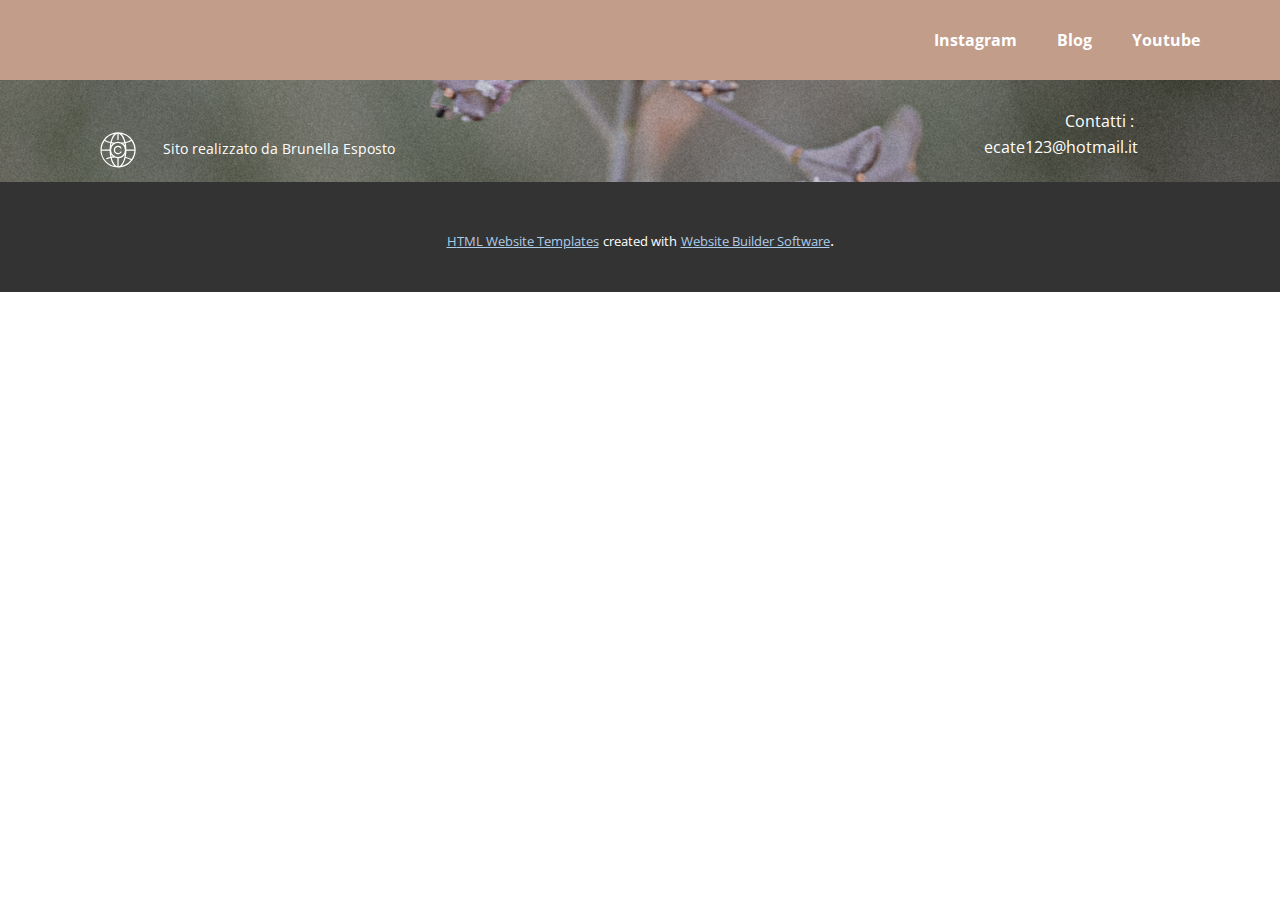
==== Blog.html @ 8972f7d6 "foto" ====
<!DOCTYPE html>
<html style="font-size: 16px;">
  <head>
    <meta name="viewport" content="width=device-width, initial-scale=1.0">
    <meta charset="utf-8">
    <meta name="keywords" content="">
    <meta name="description" content="">
    <meta name="page_type" content="np-template-header-footer-from-plugin">
    <title>Blog</title>
    <link rel="stylesheet" href="nicepage.css" media="screen">
<link rel="stylesheet" href="Blog.css" media="screen">
    <script class="u-script" type="text/javascript" src="jquery.js" defer=""></script>
    <script class="u-script" type="text/javascript" src="nicepage.js" defer=""></script>
    <meta name="generator" content="Nicepage 2.30.1, nicepage.com">
    <link id="u-theme-google-font" rel="stylesheet" href="https://fonts.googleapis.com/css?family=Roboto:100,100i,300,300i,400,400i,500,500i,700,700i,900,900i|Open+Sans:300,300i,400,400i,600,600i,700,700i,800,800i">
    
    <script type="application/ld+json">{
		"@context": "http://schema.org",
		"@type": "Organization",
		"name": "",
		"url": "index.html"
}</script>
    <meta property="og:title" content="Blog">
    <meta property="og:type" content="website">
    <meta name="theme-color" content="#478ac9">
    <link rel="canonical" href="index.html">
    <meta property="og:url" content="index.html">
  </head>
  <body class="u-body"><header class="u-clearfix u-custom-color-2 u-header u-header" id="sec-1705"><div class="u-clearfix u-sheet u-sheet-1">
        <nav class="u-menu u-menu-dropdown u-offcanvas u-menu-1">
          <div class="menu-collapse" style="font-size: 1rem; letter-spacing: 0px; font-weight: 700;">
            <a class="u-border-active-palette-1-base u-border-hover-palette-1-base u-border-no-left u-border-no-right u-border-no-top u-button-style u-custom-left-right-menu-spacing u-custom-padding-bottom u-custom-top-bottom-menu-spacing u-nav-link u-text-active-white u-text-body-alt-color u-text-hover-palette-2-base" href="#">
              <svg><use xmlns:xlink="http://www.w3.org/1999/xlink" xlink:href="#menu-hamburger"></use></svg>
              <svg version="1.1" xmlns="http://www.w3.org/2000/svg" xmlns:xlink="http://www.w3.org/1999/xlink"><defs><symbol id="menu-hamburger" viewBox="0 0 16 16" style="width: 16px; height: 16px;"><rect y="1" width="16" height="2"></rect><rect y="7" width="16" height="2"></rect><rect y="13" width="16" height="2"></rect>
</symbol>
</defs></svg>
            </a>
          </div>
          <div class="u-custom-menu u-nav-container">
            <ul class="u-nav u-spacing-20 u-unstyled u-nav-1"><li class="u-nav-item"><a class="u-border-active-palette-1-base u-border-hover-palette-1-base u-border-no-left u-border-no-right u-border-no-top u-button-style u-nav-link u-text-active-white u-text-body-alt-color u-text-hover-palette-2-base" href="Instagram.html" style="padding: 10px;">Instagram</a>
</li><li class="u-nav-item"><a class="u-border-active-palette-1-base u-border-hover-palette-1-base u-border-no-left u-border-no-right u-border-no-top u-button-style u-nav-link u-text-active-white u-text-body-alt-color u-text-hover-palette-2-base" href="Blog.html" style="padding: 10px;">Blog</a>
</li><li class="u-nav-item"><a class="u-border-active-palette-1-base u-border-hover-palette-1-base u-border-no-left u-border-no-right u-border-no-top u-button-style u-nav-link u-text-active-white u-text-body-alt-color u-text-hover-palette-2-base" href="Youtube.html" style="padding: 10px;">Youtube</a>
</li></ul>
          </div>
          <div class="u-custom-menu u-nav-container-collapse">
            <div class="u-black u-container-style u-inner-container-layout u-opacity u-opacity-95 u-sidenav">
              <div class="u-sidenav-overflow">
                <div class="u-menu-close"></div>
                <ul class="u-align-center u-nav u-popupmenu-items u-unstyled u-nav-2"><li class="u-nav-item"><a class="u-button-style u-nav-link" href="Instagram.html" style="padding: 10px 20px;">Instagram</a>
</li><li class="u-nav-item"><a class="u-button-style u-nav-link" href="Blog.html" style="padding: 10px 20px;">Blog</a>
</li><li class="u-nav-item"><a class="u-button-style u-nav-link" href="Youtube.html" style="padding: 10px 20px;">Youtube</a>
</li></ul>
              </div>
            </div>
            <div class="u-black u-menu-overlay u-opacity u-opacity-70"></div>
          </div>
        </nav>
      </div></header> 
    
    
    <footer class="u-align-center u-clearfix u-footer u-image u-footer" id="sec-9410" data-image-width="1600" data-image-height="1592"><div class="u-clearfix u-sheet u-sheet-1">
        <p class="u-align-left-lg u-align-left-md u-align-left-sm u-align-left-xs u-align-right-xl u-text u-text-body-alt-color u-text-1">Contatti :&nbsp;<br>ecate123@hotmail.it
        </p>
        <p class="u-small-text u-text u-text-body-alt-color u-text-variant u-text-2">Sito realizzato da Brunella Esposto</p><span class="u-icon u-icon-circle u-text-body-alt-color u-icon-1"><svg class="u-svg-link" preserveAspectRatio="xMidYMin slice" viewBox="0 0 128 128" style=""><use xmlns:xlink="http://www.w3.org/1999/xlink" xlink:href="#svg-062d"></use></svg><svg xmlns="http://www.w3.org/2000/svg" xmlns:xlink="http://www.w3.org/1999/xlink" version="1.1" xml:space="preserve" class="u-svg-content" viewBox="0 0 128 128" id="svg-062d"><title></title><path d="M70.747,66.9a1.248,1.248,0,0,0-1.729.364,5.989,5.989,0,1,1-.025-6.572,1.25,1.25,0,1,0,2.082-1.384,8.5,8.5,0,1,0,.037,9.321A1.25,1.25,0,0,0,70.747,66.9Z"></path><path d="M92.753,84.461a35.193,35.193,0,0,0,.011-40.906c-.014-.027-.015-.057-.032-.083a1.158,1.158,0,0,0-.1-.109,35.26,35.26,0,0,0-57.264.012,1.191,1.191,0,0,0-.094.1c-.015.023-.015.051-.029.075A35.291,35.291,0,0,0,92.585,84.7a1.227,1.227,0,0,0,.144-.172C92.741,84.505,92.742,84.482,92.753,84.461ZM31.219,62.75A32.606,32.606,0,0,1,36.7,45.828a43.086,43.086,0,0,0,11.779,4.379A71.142,71.142,0,0,0,47.2,62.75ZM62.75,31.326V42.75a1.25,1.25,0,0,0,2.5,0V31.326c4.781,1,8.971,7.662,11.247,16.954-1.885.345-3.853.61-5.881.8a16.2,16.2,0,0,0-13.231,0c-2.028-.186-4-.451-5.881-.8C53.779,38.988,57.969,32.328,62.75,31.326ZM96.781,62.75H80.8a71.142,71.142,0,0,0-1.272-12.543A43.089,43.089,0,0,0,91.3,45.828,32.606,32.606,0,0,1,96.781,62.75ZM64,77.836A13.836,13.836,0,1,1,77.836,64,13.852,13.852,0,0,1,64,77.836ZM77.767,55.242a16.444,16.444,0,0,0-3.656-4.048q1.489-.207,2.926-.471Q77.472,52.908,77.767,55.242ZM53.889,51.194a16.443,16.443,0,0,0-3.656,4.048q.292-2.33.73-4.519Q52.4,50.988,53.889,51.194ZM53.9,76.812c-.991.138-1.973.29-2.933.468q-.437-2.187-.731-4.523A16.443,16.443,0,0,0,53.9,76.812Zm3.485,2.11a16.2,16.2,0,0,0,5.368,1.35v16.4c-4.78-1-8.969-7.66-11.246-16.95C53.4,79.375,55.366,79.107,57.382,78.922ZM65.25,96.674v-16.4a16.327,16.327,0,0,0,12.517-7.514C76.159,85.558,71.156,95.437,65.25,96.674ZM80.8,65.25H96.781A32.6,32.6,0,0,1,91.3,82.18,43.264,43.264,0,0,0,79.523,77.8,71.131,71.131,0,0,0,80.8,65.25ZM89.81,43.776a40.651,40.651,0,0,1-10.823,3.99c-1.673-6.935-4.4-12.481-7.765-15.768A32.86,32.86,0,0,1,89.81,43.776ZM56.779,32c-3.368,3.287-6.092,8.833-7.765,15.768a40.648,40.648,0,0,1-10.823-3.99A32.859,32.859,0,0,1,56.779,32ZM31.219,65.25H47.2A71.125,71.125,0,0,0,48.476,77.8a49.929,49.929,0,0,0-7.41,2.276A1.25,1.25,0,0,0,42,82.395a47.377,47.377,0,0,1,7.016-2.155c1.673,6.932,4.4,12.477,7.764,15.763A32.865,32.865,0,0,1,31.219,65.25ZM71.221,96c3.366-3.285,6.091-8.829,7.764-15.761a41.232,41.232,0,0,1,10.837,3.968A32.86,32.86,0,0,1,71.221,96Z"></path></svg></span>
      </div></footer>
    <section class="u-backlink u-clearfix u-grey-80">
      <a class="u-link" href="https://nicepage.com/html-templates" target="_blank">
        <span>HTML Website Templates</span>
      </a>
      <p class="u-text">
        <span>created with</span>
      </p>
      <a class="u-link" href="https://nicepage.com/" target="_blank">
        <span>Website Builder Software</span>
      </a>. 
    </section>
  </body>
</html>
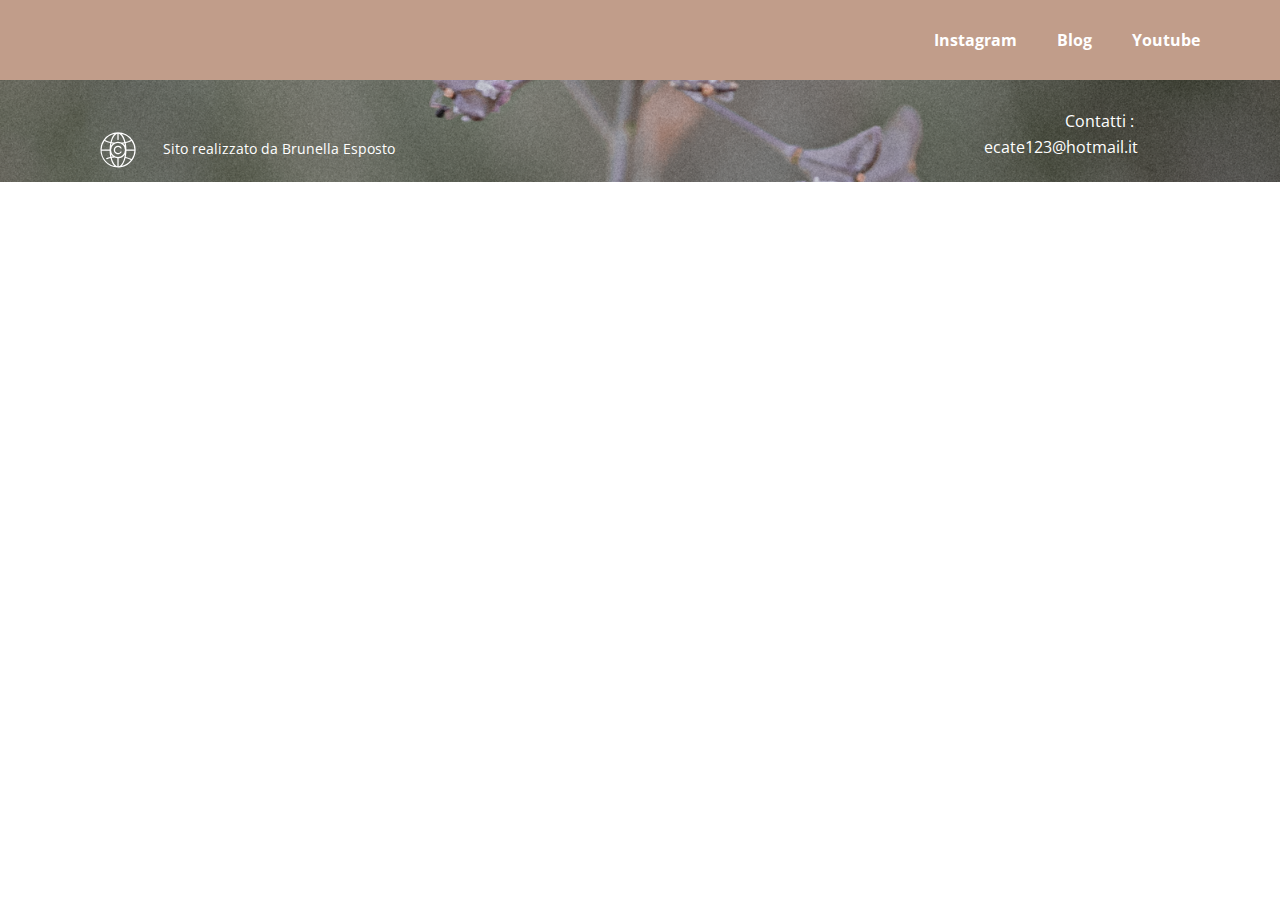
==== commit 92d1015d: "new" ====
--- a/Blog.html
+++ b/Blog.html
@@ -63,16 +63,5 @@
         </p>
         <p class="u-small-text u-text u-text-body-alt-color u-text-variant u-text-2">Sito realizzato da Brunella Esposto</p><span class="u-icon u-icon-circle u-text-body-alt-color u-icon-1"><svg class="u-svg-link" preserveAspectRatio="xMidYMin slice" viewBox="0 0 128 128" style=""><use xmlns:xlink="http://www.w3.org/1999/xlink" xlink:href="#svg-062d"></use></svg><svg xmlns="http://www.w3.org/2000/svg" xmlns:xlink="http://www.w3.org/1999/xlink" version="1.1" xml:space="preserve" class="u-svg-content" viewBox="0 0 128 128" id="svg-062d"><title></title><path d="M70.747,66.9a1.248,1.248,0,0,0-1.729.364,5.989,5.989,0,1,1-.025-6.572,1.25,1.25,0,1,0,2.082-1.384,8.5,8.5,0,1,0,.037,9.321A1.25,1.25,0,0,0,70.747,66.9Z"></path><path d="M92.753,84.461a35.193,35.193,0,0,0,.011-40.906c-.014-.027-.015-.057-.032-.083a1.158,1.158,0,0,0-.1-.109,35.26,35.26,0,0,0-57.264.012,1.191,1.191,0,0,0-.094.1c-.015.023-.015.051-.029.075A35.291,35.291,0,0,0,92.585,84.7a1.227,1.227,0,0,0,.144-.172C92.741,84.505,92.742,84.482,92.753,84.461ZM31.219,62.75A32.606,32.606,0,0,1,36.7,45.828a43.086,43.086,0,0,0,11.779,4.379A71.142,71.142,0,0,0,47.2,62.75ZM62.75,31.326V42.75a1.25,1.25,0,0,0,2.5,0V31.326c4.781,1,8.971,7.662,11.247,16.954-1.885.345-3.853.61-5.881.8a16.2,16.2,0,0,0-13.231,0c-2.028-.186-4-.451-5.881-.8C53.779,38.988,57.969,32.328,62.75,31.326ZM96.781,62.75H80.8a71.142,71.142,0,0,0-1.272-12.543A43.089,43.089,0,0,0,91.3,45.828,32.606,32.606,0,0,1,96.781,62.75ZM64,77.836A13.836,13.836,0,1,1,77.836,64,13.852,13.852,0,0,1,64,77.836ZM77.767,55.242a16.444,16.444,0,0,0-3.656-4.048q1.489-.207,2.926-.471Q77.472,52.908,77.767,55.242ZM53.889,51.194a16.443,16.443,0,0,0-3.656,4.048q.292-2.33.73-4.519Q52.4,50.988,53.889,51.194ZM53.9,76.812c-.991.138-1.973.29-2.933.468q-.437-2.187-.731-4.523A16.443,16.443,0,0,0,53.9,76.812Zm3.485,2.11a16.2,16.2,0,0,0,5.368,1.35v16.4c-4.78-1-8.969-7.66-11.246-16.95C53.4,79.375,55.366,79.107,57.382,78.922ZM65.25,96.674v-16.4a16.327,16.327,0,0,0,12.517-7.514C76.159,85.558,71.156,95.437,65.25,96.674ZM80.8,65.25H96.781A32.6,32.6,0,0,1,91.3,82.18,43.264,43.264,0,0,0,79.523,77.8,71.131,71.131,0,0,0,80.8,65.25ZM89.81,43.776a40.651,40.651,0,0,1-10.823,3.99c-1.673-6.935-4.4-12.481-7.765-15.768A32.86,32.86,0,0,1,89.81,43.776ZM56.779,32c-3.368,3.287-6.092,8.833-7.765,15.768a40.648,40.648,0,0,1-10.823-3.99A32.859,32.859,0,0,1,56.779,32ZM31.219,65.25H47.2A71.125,71.125,0,0,0,48.476,77.8a49.929,49.929,0,0,0-7.41,2.276A1.25,1.25,0,0,0,42,82.395a47.377,47.377,0,0,1,7.016-2.155c1.673,6.932,4.4,12.477,7.764,15.763A32.865,32.865,0,0,1,31.219,65.25ZM71.221,96c3.366-3.285,6.091-8.829,7.764-15.761a41.232,41.232,0,0,1,10.837,3.968A32.86,32.86,0,0,1,71.221,96Z"></path></svg></span>
       </div></footer>
-    <section class="u-backlink u-clearfix u-grey-80">
-      <a class="u-link" href="https://nicepage.com/html-templates" target="_blank">
-        <span>HTML Website Templates</span>
-      </a>
-      <p class="u-text">
-        <span>created with</span>
-      </p>
-      <a class="u-link" href="https://nicepage.com/" target="_blank">
-        <span>Website Builder Software</span>
-      </a>. 
-    </section>
   </body>
 </html>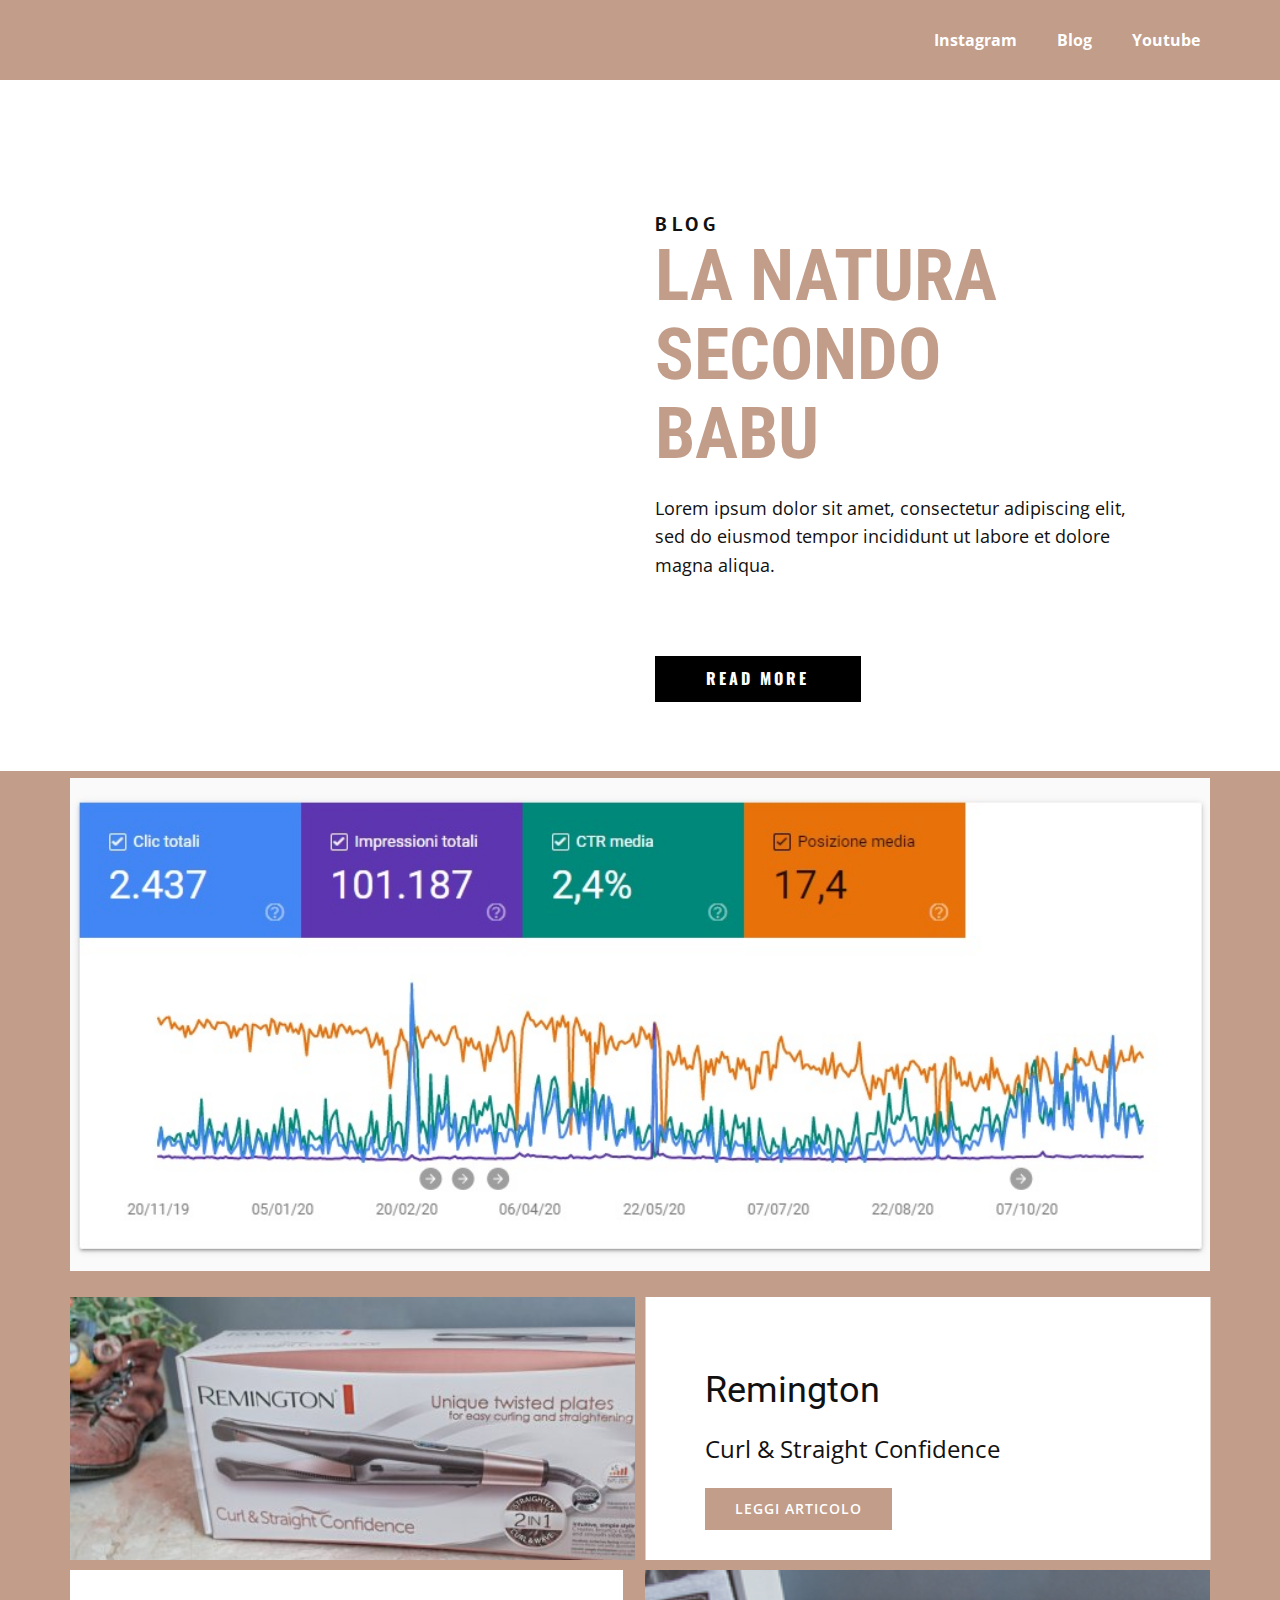
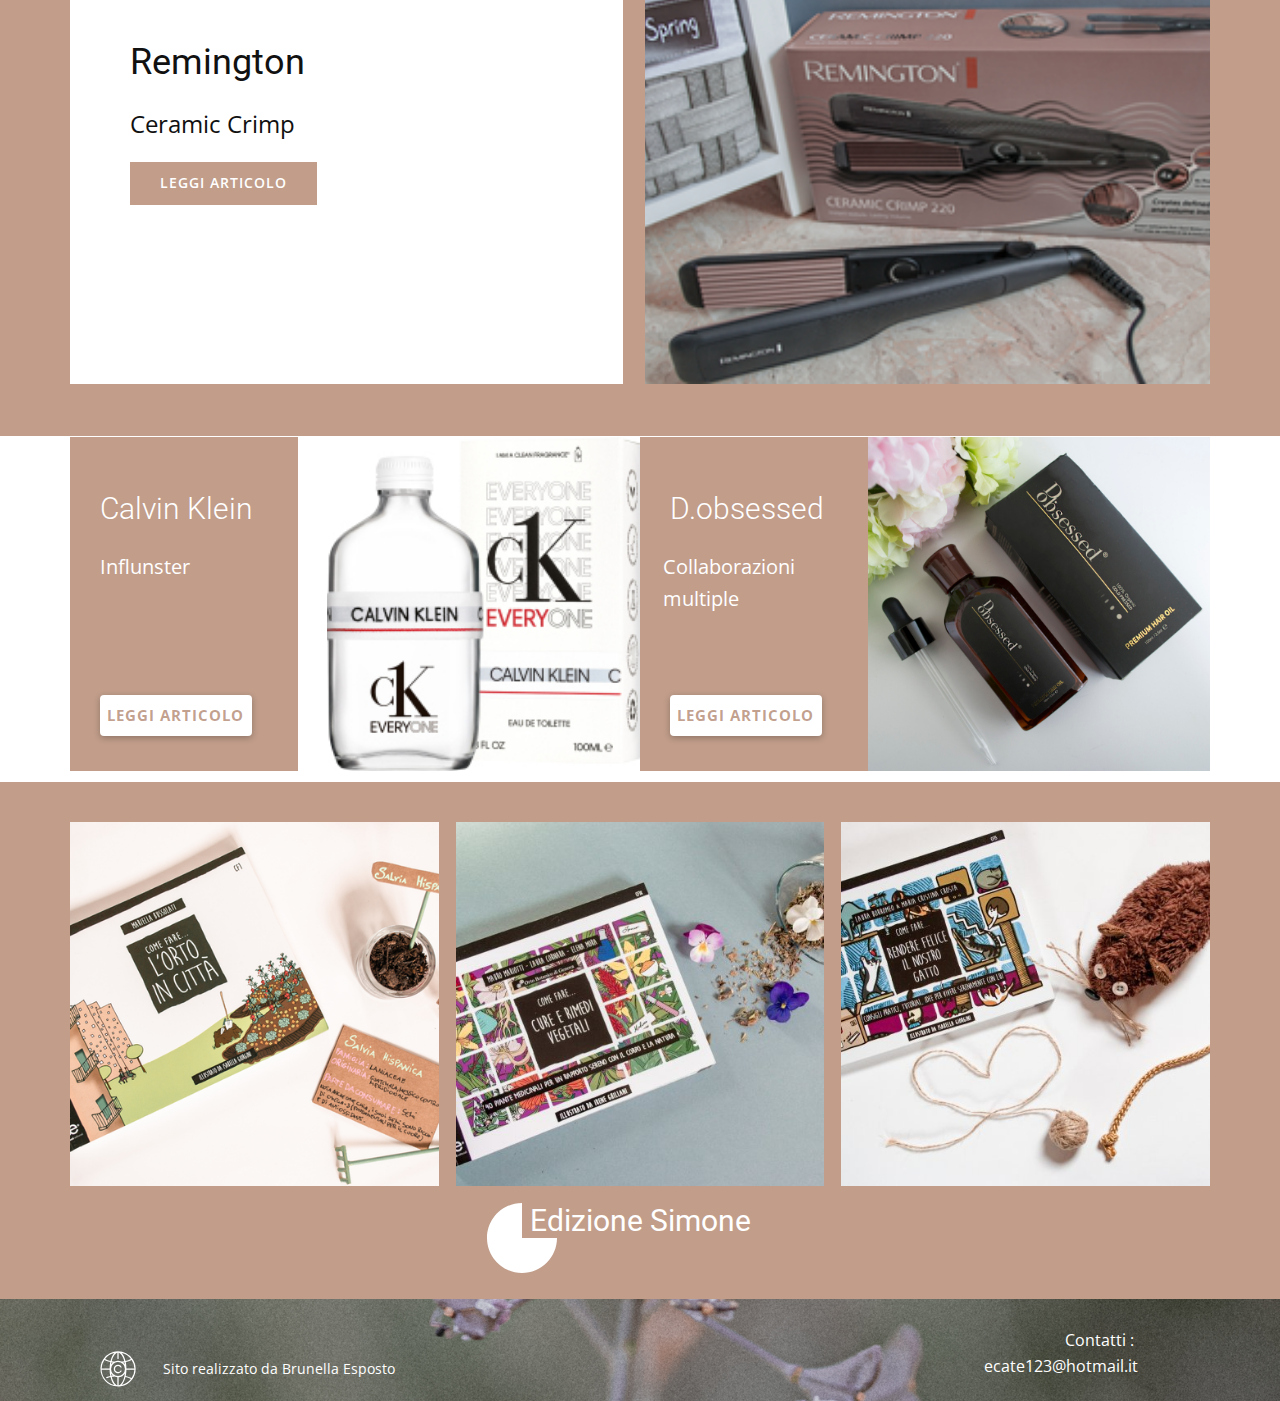
==== commit fb743661: "blog" ====
--- a/Blog.html
+++ b/Blog.html
@@ -3,7 +3,7 @@
   <head>
     <meta name="viewport" content="width=device-width, initial-scale=1.0">
     <meta charset="utf-8">
-    <meta name="keywords" content="">
+    <meta name="keywords" content="La NaturasecondoBabu, Remington, Remington">
     <meta name="description" content="">
     <meta name="page_type" content="np-template-header-footer-from-plugin">
     <title>Blog</title>
@@ -13,6 +13,12 @@
     <script class="u-script" type="text/javascript" src="nicepage.js" defer=""></script>
     <meta name="generator" content="Nicepage 2.30.1, nicepage.com">
     <link id="u-theme-google-font" rel="stylesheet" href="https://fonts.googleapis.com/css?family=Roboto:100,100i,300,300i,400,400i,500,500i,700,700i,900,900i|Open+Sans:300,300i,400,400i,600,600i,700,700i,800,800i">
+    <link id="u-page-google-font" rel="stylesheet" href="https://fonts.googleapis.com/css?family=PT+Sans:400,400i,700,700i|Roboto+Condensed:300,300i,400,400i,700,700i|Oswald:200,300,400,500,600,700">
+    
+    
+    
+    
+    
     
     <script type="application/ld+json">{
 		"@context": "http://schema.org",
@@ -55,7 +61,152 @@
             <div class="u-black u-menu-overlay u-opacity u-opacity-70"></div>
           </div>
         </nav>
-      </div></header> 
+      </div></header>
+    <section class="u-clearfix u-image u-section-1" id="carousel_8f6f" data-image-width="1980" data-image-height="1320">
+      <div class="u-clearfix u-layout-wrap u-layout-wrap-1">
+        <div class="u-layout">
+          <div class="u-layout-row">
+            <div class="u-container-style u-image u-layout-cell u-left-cell u-size-30 u-image-1">
+              <div class="u-container-layout u-container-layout-1"></div>
+            </div>
+            <div class="u-align-left u-container-style u-layout-cell u-right-cell u-size-30 u-layout-cell-2">
+              <div class="u-container-layout u-container-layout-2">
+                <h5 class="u-custom-font u-font-pt-sans u-text u-text-1">blog</h5>
+                <h1 class="u-custom-font u-font-roboto-condensed u-text u-text-custom-color-2 u-text-2">La Natura<br>secondo<br>Babu
+                </h1>
+                <p class="u-text u-text-default u-text-3">Lorem ipsum dolor sit amet, consectetur adipiscing elit, sed do eiusmod tempor incididunt ut labore et dolore magna aliqua.</p>
+                <a href="https://lanaturasecondobabu.wordpress.com/" class="u-active-palette-1-base u-black u-btn u-btn-rectangle u-button-style u-custom-font u-font-oswald u-hover-palette-1-base u-radius-0 u-btn-1" target="_blank">read more</a>
+              </div>
+            </div>
+          </div>
+        </div>
+      </div>
+    </section>
+    <section class="u-clearfix u-custom-color-2 u-section-2" id="sec-3daa">
+      <div class="u-clearfix u-sheet u-valign-bottom u-sheet-1">
+        <img class="u-expand-resize u-expanded-width u-image u-image-1" src="images/Immagine.jpg" data-image-width="951" data-image-height="401">
+      </div>
+    </section>
+    <section class="u-clearfix u-custom-color-2 u-section-3" id="sec-8871">
+      <div class="u-clearfix u-sheet u-sheet-1">
+        <div class="u-clearfix u-expanded-width u-gutter-10 u-layout-wrap u-layout-wrap-1">
+          <div class="u-layout">
+            <div class="u-layout-col">
+              <div class="u-size-30">
+                <div class="u-layout-row">
+                  <div class="u-container-style u-image u-layout-cell u-left-cell u-size-30 u-image-1" src="">
+                    <div class="u-container-layout u-valign-middle u-container-layout-1"></div>
+                  </div>
+                  <div class="u-align-left u-container-style u-layout-cell u-right-cell u-size-30 u-layout-cell-2">
+                    <div class="u-container-layout u-container-layout-2">
+                      <div class="u-absolute-hcenter u-expanded u-shape u-shape-rectangle u-white"></div>
+                      <h2 class="u-text u-text-body-color u-text-1">Remington</h2>
+                      <p class="u-text u-text-body-color u-text-2">Curl &amp; Straight Confidence</p>
+                      <a href="https://lanaturasecondobabu.wordpress.com/2019/03/11/curl-straight-confidence-la-piastra-con-design-a-spirale-di-remington/" class="u-btn u-btn-rectangle u-button-style u-custom-color-2 u-btn-1" target="_blank">Leggi articolo</a>
+                    </div>
+                  </div>
+                </div>
+              </div>
+              <div class="u-size-30">
+                <div class="u-layout-row">
+                  <div class="u-align-left u-container-style u-layout-cell u-left-cell u-size-30 u-layout-cell-3">
+                    <div class="u-container-layout u-container-layout-3">
+                      <div class="u-shape u-shape-rectangle u-white u-shape-2"></div>
+                      <h2 class="u-text u-text-body-color u-text-3">Remington</h2>
+                      <p class="u-text u-text-body-color u-text-4">Ceramic Crimp</p>
+                      <a href="https://lanaturasecondobabu.wordpress.com/2019/03/10/ceramic-crimp-di-remington-per-un-effetto-frise-anni-80/" class="u-btn u-btn-rectangle u-button-style u-custom-color-2 u-btn-2" target="_blank">Leggi articolo</a>
+                    </div>
+                  </div>
+                  <div class="u-container-style u-layout-cell u-right-cell u-size-30 u-layout-cell-4" src="">
+                    <div class="u-container-layout u-container-layout-4">
+                      <img class="u-expand-resize u-expanded-width u-image u-image-2" src="images/picsart_03-02-061181898366.png">
+                    </div>
+                  </div>
+                </div>
+              </div>
+            </div>
+          </div>
+        </div>
+      </div>
+    </section>
+    <section class="u-align-center u-clearfix u-white u-section-4" id="carousel_4f25">
+      <div class="u-clearfix u-sheet u-valign-top-md u-valign-top-sm u-valign-top-xs u-sheet-1">
+        <div class="u-clearfix u-expanded-width-md u-expanded-width-sm u-expanded-width-xs u-layout-wrap u-layout-wrap-1">
+          <div class="u-layout">
+            <div class="u-layout-row">
+              <div class="u-align-left u-container-style u-custom-color-2 u-layout-cell u-left-cell u-size-24 u-layout-cell-1">
+                <div class="u-container-layout u-container-layout-1">
+                  <h3 class="u-text u-text-1">Calvin Klein&nbsp;</h3>
+                  <p class="u-text u-text-2">Influnster</p>
+                  <a href="https://lanaturasecondobabu.wordpress.com/2020/10/13/everyone-di-calvin-klein/" class="u-btn u-btn-round u-button-style u-radius-4 u-text-custom-color-2 u-white u-btn-1" target="_blank"> Leggi articolo</a>
+                </div>
+              </div>
+              <div class="u-container-style u-layout-cell u-right-cell u-size-36 u-layout-cell-2">
+                <div class="u-container-layout u-valign-top u-container-layout-2">
+                  <img class="u-expand-resize u-image u-image-1" src="images/everyone-caovin-klein.jpg">
+                </div>
+              </div>
+            </div>
+          </div>
+        </div>
+        <div class="u-clearfix u-expanded-width-md u-expanded-width-sm u-expanded-width-xs u-layout-wrap u-layout-wrap-2">
+          <div class="u-layout">
+            <div class="u-layout-row">
+              <div class="u-align-left u-container-style u-custom-color-2 u-layout-cell u-left-cell u-size-24 u-layout-cell-3">
+                <div class="u-container-layout u-container-layout-3">
+                  <h3 class="u-text u-text-3">D.obsessed</h3>
+                  <p class="u-text u-text-4">Collaborazioni multiple</p>
+                  <a href="https://lanaturasecondobabu.wordpress.com/2020/10/13/everyone-di-calvin-klein/" class="u-btn u-btn-round u-button-style u-radius-4 u-text-custom-color-2 u-white u-btn-2" target="_blank"> Leggi articolo</a>
+                </div>
+              </div>
+              <div class="u-container-style u-image u-layout-cell u-right-cell u-size-36 u-image-2">
+                <div class="u-container-layout u-container-layout-4"></div>
+              </div>
+            </div>
+          </div>
+        </div>
+      </div>
+    </section>
+    <section class="u-align-center u-clearfix u-custom-color-2 u-section-5" id="sec-3971">
+      <div class="u-clearfix u-sheet u-sheet-1">
+        <div class="u-expanded-width u-gallery u-layout-grid u-lightbox u-show-text-on-hover u-gallery-1">
+          <div class="u-gallery-inner u-gallery-inner-1">
+            <div class="u-effect-fade u-gallery-item">
+              <div class="u-back-slide">
+                <img class="u-back-image u-expanded" src="images/picsart_02-04-10371388902.png">
+              </div>
+              <div class="u-over-slide u-shading u-over-slide-1">
+                <h3 class="u-gallery-heading"></h3>
+                <p class="u-gallery-text"></p>
+              </div>
+            </div>
+            <div class="u-effect-fade u-gallery-item">
+              <div class="u-back-slide">
+                <img class="u-back-image u-expanded" src="images/lrm_export_20190126_1704321142339807-1.jpg">
+              </div>
+              <div class="u-over-slide u-shading u-over-slide-2">
+                <h3 class="u-gallery-heading"></h3>
+                <p class="u-gallery-text"></p>
+              </div>
+            </div>
+            <div class="u-effect-fade u-gallery-item">
+              <div class="u-back-slide">
+                <img class="u-back-image u-expanded" src="images/lrm_export_20190127_1357571117134907.jpg">
+              </div>
+              <div class="u-over-slide u-shading u-over-slide-3">
+                <h3 class="u-gallery-heading"></h3>
+                <p class="u-gallery-text"></p>
+              </div>
+            </div>
+          </div>
+        </div>
+        <div class="u-shape u-shape-svg u-text-white u-shape-1">
+          <svg class="u-svg-link" preserveAspectRatio="none" viewBox="0 0 160 160" style=""><use xmlns:xlink="http://www.w3.org/1999/xlink" xlink:href="#svg-8231"></use></svg>
+          <svg xmlns="http://www.w3.org/2000/svg" xmlns:xlink="http://www.w3.org/1999/xlink" version="1.1" xml:space="preserve" class="u-svg-content" viewBox="0 0 160 160" x="0px" y="0px" id="svg-8231"><path d="M80,0C35.9,0,0,35.9,0,80s35.9,80,80,80s80-35.9,80-80H80V0z"></path></svg>
+        </div>
+        <h6 class="u-text u-text-default u-text-1">Edizione Simone</h6>
+      </div>
+    </section>
     
     
     <footer class="u-align-center u-clearfix u-footer u-image u-footer" id="sec-9410" data-image-width="1600" data-image-height="1592"><div class="u-clearfix u-sheet u-sheet-1">
--- a/Blog.css
+++ b/Blog.css
@@ -0,0 +1,814 @@
+.u-section-1 {
+  background-image: url("images/ty.jpg");
+  background-position: 50% 50%;
+  min-height: 500px;
+}
+
+.u-section-1 .u-layout-wrap-1 {
+  width: calc(((100% - 1140px) / 2) + 1140px);
+  margin: 0 auto 0 0;
+}
+
+.u-section-1 .u-image-1 {
+  min-height: 691px;
+  background-image: url("images/DSC_1538.png");
+  background-position: 50% 50%;
+}
+
+.u-section-1 .u-container-layout-1 {
+  padding: 30px;
+}
+
+.u-section-1 .u-layout-cell-2 {
+  min-height: 691px;
+}
+
+.u-section-1 .u-container-layout-2 {
+  padding: 30px 50px;
+}
+
+.u-section-1 .u-text-1 {
+  font-size: 1.25rem;
+  font-weight: 700;
+  line-height: 1.2;
+  background-image: none;
+  text-transform: uppercase;
+  letter-spacing: 5px;
+  font-family: "PT Sans", sans-serif;
+  margin: 102px 0 0;
+}
+
+.u-section-1 .u-text-2 {
+  font-size: 4.5rem;
+  text-transform: uppercase;
+  letter-spacing: normal;
+  font-weight: 700;
+  font-family: "Roboto Condensed", sans-serif;
+  margin: 0;
+}
+
+.u-section-1 .u-text-3 {
+  font-size: 1.125rem;
+  margin: 20px auto 0 0;
+}
+
+.u-section-1 .u-btn-1 {
+  background-image: none;
+  text-transform: uppercase;
+  letter-spacing: 3px;
+  font-weight: 700;
+  font-size: 1rem;
+  border-style: none;
+  margin: 76px auto 0 0;
+  padding: 10px 52px 10px 51px;
+}
+
+@media (max-width: 1199px) {
+  .u-section-1 {
+    min-height: 291px;
+  }
+
+  .u-section-1 .u-layout-wrap-1 {
+    width: calc(((100% - 940px) / 2) + 940px);
+  }
+
+  .u-section-1 .u-image-1 {
+    min-height: 570px;
+  }
+
+  .u-section-1 .u-layout-cell-2 {
+    min-height: 570px;
+  }
+
+  .u-section-1 .u-text-2 {
+    font-size: 3.75rem;
+  }
+}
+
+@media (max-width: 991px) {
+  .u-section-1 {
+    min-height: 158px;
+  }
+
+  .u-section-1 .u-layout-wrap-1 {
+    width: calc(((100% - 720px) / 2) + 720px);
+  }
+
+  .u-section-1 .u-image-1 {
+    min-height: 437px;
+  }
+
+  .u-section-1 .u-layout-cell-2 {
+    min-height: 100px;
+  }
+
+  .u-section-1 .u-container-layout-2 {
+    padding-left: 30px;
+    padding-right: 30px;
+  }
+
+  .u-section-1 .u-text-2 {
+    font-size: 3rem;
+  }
+}
+
+@media (max-width: 767px) {
+  .u-section-1 {
+    min-height: 1059px;
+  }
+
+  .u-section-1 .u-layout-wrap-1 {
+    width: 540px;
+    margin-left: auto;
+  }
+
+  .u-section-1 .u-image-1 {
+    min-height: 656px;
+    order: 1;
+  }
+
+  .u-section-1 .u-container-layout-1 {
+    padding-left: 10px;
+    padding-right: 10px;
+  }
+
+  .u-section-1 .u-layout-cell-2 {
+    min-height: 403px;
+    order: 0;
+  }
+
+  .u-section-1 .u-container-layout-2 {
+    padding-top: 65px;
+    padding-left: 10px;
+    padding-right: 10px;
+  }
+
+  .u-section-1 .u-text-2 {
+    font-size: 4.5rem;
+  }
+}
+
+@media (max-width: 575px) {
+  .u-section-1 {
+    min-height: 234px;
+  }
+
+  .u-section-1 .u-layout-wrap-1 {
+    width: 340px;
+  }
+
+  .u-section-1 .u-image-1 {
+    min-height: 413px;
+  }
+
+  .u-section-1 .u-layout-cell-2 {
+    min-height: 100px;
+  }
+
+  .u-section-1 .u-container-layout-2 {
+    padding-top: 45px;
+  }
+
+  .u-section-1 .u-text-2 {
+    font-size: 3rem;
+  }
+}.u-section-2 {
+  background-image: none;
+}
+
+.u-section-2 .u-sheet-1 {
+  min-height: 500px;
+}
+
+.u-section-2 .u-image-1 {
+  height: 493px;
+  margin: 7px 0 0 auto;
+}
+
+@media (max-width: 1199px) {
+  .u-section-2 .u-sheet-1 {
+    min-height: 412px;
+  }
+
+  .u-section-2 .u-image-1 {
+    margin-right: initial;
+    margin-left: initial;
+  }
+}
+
+@media (max-width: 991px) {
+  .u-section-2 .u-sheet-1 {
+    min-height: 316px;
+  }
+}
+
+@media (max-width: 767px) {
+  .u-section-2 .u-sheet-1 {
+    min-height: 237px;
+  }
+}
+
+@media (max-width: 575px) {
+  .u-section-2 .u-sheet-1 {
+    min-height: 149px;
+  }
+}.u-section-3 .u-sheet-1 {
+  min-height: 764px;
+}
+
+.u-section-3 .u-layout-wrap-1 {
+  margin: 26px 0 0;
+}
+
+.u-section-3 .u-image-1 {
+  min-height: 266px;
+  background-image: url("images/picsart_03-06-121982970505.jpg");
+  background-position: 50% 50%;
+}
+
+.u-section-3 .u-container-layout-1 {
+  padding: 30px;
+}
+
+.u-section-3 .u-layout-cell-2 {
+  min-height: 266px;
+}
+
+.u-section-3 .u-container-layout-2 {
+  padding: 30px 0;
+}
+
+.u-section-3 .u-text-1 {
+  width: 445px;
+  margin: 44px auto 0;
+}
+
+.u-section-3 .u-text-2 {
+  margin: 19px 60px 0;
+}
+
+.u-section-3 .u-btn-1 {
+  font-size: 0.875rem;
+  letter-spacing: 1px;
+  background-image: none;
+  border-style: none;
+  text-transform: uppercase;
+  font-weight: 600;
+  margin: 20px auto 0 60px;
+}
+
+.u-section-3 .u-layout-cell-3 {
+  min-height: 476px;
+}
+
+.u-section-3 .u-container-layout-3 {
+  padding: 30px 60px 0;
+}
+
+.u-section-3 .u-shape-2 {
+  width: 553px;
+  height: 414px;
+  margin: -30px auto 0 -60px;
+}
+
+.u-section-3 .u-text-3 {
+  margin: -341px 0 0;
+}
+
+.u-section-3 .u-text-4 {
+  margin: 22px 0 0;
+}
+
+.u-section-3 .u-btn-2 {
+  font-size: 0.875rem;
+  letter-spacing: 1px;
+  background-image: none;
+  border-style: none;
+  text-transform: uppercase;
+  font-weight: 600;
+  margin: 19px auto 0 0;
+}
+
+.u-section-3 .u-layout-cell-4 {
+  min-height: 476px;
+}
+
+.u-section-3 .u-container-layout-4 {
+  padding: 30px 0;
+}
+
+.u-section-3 .u-image-2 {
+  height: 414px;
+  margin: -30px -30px 0 0;
+}
+
+@media (max-width: 1199px) {
+  .u-section-3 .u-sheet-1 {
+    min-height: 750px;
+  }
+
+  .u-section-3 .u-layout-wrap-1 {
+    margin-right: initial;
+    margin-left: initial;
+  }
+
+  .u-section-3 .u-image-1 {
+    min-height: 315px;
+  }
+
+  .u-section-3 .u-layout-cell-2 {
+    min-height: 315px;
+  }
+
+  .u-section-3 .u-text-1 {
+    margin-top: 43px;
+    margin-left: 0;
+    margin-right: 0;
+  }
+
+  .u-section-3 .u-text-2 {
+    margin-top: 20px;
+    margin-left: 0;
+    margin-right: 0;
+  }
+
+  .u-section-3 .u-btn-1 {
+    height: 38px;
+    width: 99px;
+    margin-left: 0;
+    padding: 7px 0;
+  }
+
+  .u-section-3 .u-layout-cell-3 {
+    min-height: 393px;
+  }
+
+  .u-section-3 .u-shape-2 {
+    width: 345px;
+    margin-left: 0;
+  }
+
+  .u-section-3 .u-btn-2 {
+    margin-top: 225px;
+  }
+
+  .u-section-3 .u-layout-cell-4 {
+    min-height: 315px;
+    background-position: 50% 50%;
+  }
+
+  .u-section-3 .u-image-2 {
+    height: 341px;
+    margin-right: initial;
+    margin-left: initial;
+  }
+}
+
+@media (max-width: 991px) {
+  .u-section-3 .u-layout-cell-2 {
+    min-height: 100px;
+  }
+
+  .u-section-3 .u-text-1 {
+    width: 355px;
+  }
+
+  .u-section-3 .u-layout-cell-3 {
+    min-height: 100px;
+  }
+
+  .u-section-3 .u-container-layout-3 {
+    padding-left: 30px;
+    padding-right: 30px;
+  }
+
+  .u-section-3 .u-shape-2 {
+    width: 295px;
+  }
+
+  .u-section-3 .u-layout-cell-4 {
+    min-height: 100px;
+  }
+
+  .u-section-3 .u-image-2 {
+    height: 261px;
+    margin-right: initial;
+    margin-left: initial;
+  }
+}
+
+@media (max-width: 767px) {
+  .u-section-3 .u-sheet-1 {
+    min-height: 1780px;
+  }
+
+  .u-section-3 .u-container-layout-1 {
+    padding-left: 10px;
+    padding-right: 10px;
+  }
+
+  .u-section-3 .u-container-layout-3 {
+    padding-left: 10px;
+    padding-right: 10px;
+  }
+
+  .u-section-3 .u-image-2 {
+    height: 392px;
+    margin-right: initial;
+    margin-left: initial;
+  }
+}
+
+@media (max-width: 575px) {
+  .u-section-3 .u-text-1 {
+    width: 340px;
+  }
+
+  .u-section-3 .u-text-3 {
+    margin-top: -295px;
+  }
+
+  .u-section-3 .u-image-2 {
+    height: 247px;
+    margin-right: initial;
+    margin-left: initial;
+  }
+}.u-section-4 {
+  background-image: none;
+}
+
+.u-section-4 .u-sheet-1 {
+  min-height: 346px;
+}
+
+.u-section-4 .u-layout-wrap-1 {
+  width: 570px;
+  margin: 1px auto 0 0;
+}
+
+.u-section-4 .u-layout-cell-1 {
+  min-height: 334px;
+  background-image: none;
+}
+
+.u-section-4 .u-container-layout-1 {
+  padding: 30px 30px 0;
+}
+
+.u-section-4 .u-text-1 {
+  font-weight: 300;
+  font-size: 1.875rem;
+  margin: 24px 0 0;
+}
+
+.u-section-4 .u-text-2 {
+  font-size: 1.25rem;
+  margin: 24px 59px 0 0;
+}
+
+.u-section-4 .u-btn-1 {
+  background-image: none;
+  border-style: none;
+  font-weight: 700;
+  text-transform: uppercase;
+  font-size: 0.9375rem;
+  letter-spacing: 1px;
+  box-shadow: 0px 2px 6px 0 rgba(0,0,0,0.25);
+  margin: 112px auto 0 0;
+  padding: 8px 8px 9px 7px;
+}
+
+.u-section-4 .u-layout-cell-2 {
+  min-height: 334px;
+}
+
+.u-section-4 .u-container-layout-2 {
+  padding: 0;
+}
+
+.u-section-4 .u-image-1 {
+  width: 313px;
+  height: 334px;
+  margin: 0 0 0 auto;
+}
+
+.u-section-4 .u-layout-wrap-2 {
+  width: 570px;
+  margin: -334px 0 11px auto;
+}
+
+.u-section-4 .u-layout-cell-3 {
+  min-height: 334px;
+  background-image: none;
+}
+
+.u-section-4 .u-container-layout-3 {
+  padding: 30px 30px 0;
+}
+
+.u-section-4 .u-text-3 {
+  font-weight: 300;
+  font-size: 1.875rem;
+  margin: 24px 0 0;
+}
+
+.u-section-4 .u-text-4 {
+  font-size: 1.25rem;
+  margin: 24px 8px 0 -7px;
+}
+
+.u-section-4 .u-btn-2 {
+  background-image: none;
+  border-style: none;
+  font-weight: 700;
+  text-transform: uppercase;
+  font-size: 0.9375rem;
+  letter-spacing: 1px;
+  box-shadow: 0px 2px 6px 0 rgba(0,0,0,0.25);
+  margin: 80px auto 0 0;
+  padding: 8px 8px 9px 7px;
+}
+
+.u-section-4 .u-image-2 {
+  min-height: 334px;
+  background-image: url("images/dsc_0148.jpg");
+}
+
+.u-section-4 .u-container-layout-4 {
+  padding: 0;
+}
+
+@media (max-width: 1199px) {
+  .u-section-4 .u-sheet-1 {
+    min-height: 1090px;
+  }
+
+  .u-section-4 .u-layout-wrap-1 {
+    width: 880px;
+  }
+
+  .u-section-4 .u-layout-cell-1 {
+    min-height: 275px;
+  }
+
+  .u-section-4 .u-text-2 {
+    margin-right: 19px;
+  }
+
+  .u-section-4 .u-btn-1 {
+    margin-top: 30px;
+  }
+
+  .u-section-4 .u-layout-cell-2 {
+    min-height: 275px;
+    background-position: 50% 0%;
+  }
+
+  .u-section-4 .u-image-1 {
+    width: 282px;
+    height: 301px;
+  }
+
+  .u-section-4 .u-layout-wrap-2 {
+    width: 880px;
+  }
+
+  .u-section-4 .u-btn-2 {
+    margin-right: 0;
+    margin-left: auto;
+  }
+
+  .u-section-4 .u-image-2 {
+    background-position: 50% 0%;
+  }
+}
+
+@media (max-width: 991px) {
+  .u-section-4 .u-sheet-1 {
+    min-height: 664px;
+  }
+
+  .u-section-4 .u-layout-wrap-1 {
+    margin-right: initial;
+    margin-left: initial;
+    width: auto;
+  }
+
+  .u-section-4 .u-layout-cell-1 {
+    min-height: 100px;
+  }
+
+  .u-section-4 .u-container-layout-1 {
+    padding-left: 25px;
+    padding-right: 25px;
+  }
+
+  .u-section-4 .u-text-1 {
+    font-size: 1.5rem;
+  }
+
+  .u-section-4 .u-layout-cell-2 {
+    min-height: 100px;
+  }
+
+  .u-section-4 .u-layout-wrap-2 {
+    margin-top: 0;
+    margin-bottom: 29px;
+    margin-right: initial;
+    margin-left: initial;
+    width: auto;
+  }
+
+  .u-section-4 .u-layout-cell-3 {
+    min-height: 100px;
+  }
+
+  .u-section-4 .u-container-layout-3 {
+    padding-left: 25px;
+    padding-right: 25px;
+  }
+
+  .u-section-4 .u-text-3 {
+    font-size: 1.5rem;
+  }
+}
+
+@media (max-width: 767px) {
+  .u-section-4 .u-sheet-1 {
+    min-height: 864px;
+  }
+
+  .u-section-4 .u-layout-cell-1 {
+    min-height: 208px;
+  }
+
+  .u-section-4 .u-container-layout-1 {
+    padding-right: 200px;
+    padding-left: 20px;
+  }
+
+  .u-section-4 .u-btn-1 {
+    margin-top: 19px;
+    margin-left: 10px;
+  }
+
+  .u-section-4 .u-container-layout-3 {
+    padding-right: 200px;
+    padding-left: 20px;
+  }
+
+  .u-section-4 .u-btn-2 {
+    margin-top: 157px;
+    margin-right: auto;
+    margin-left: 10px;
+  }
+
+  .u-section-4 .u-image-2 {
+    min-height: 527px;
+  }
+}
+
+@media (max-width: 575px) {
+  .u-section-4 .u-sheet-1 {
+    min-height: 923px;
+  }
+
+  .u-section-4 .u-layout-cell-1 {
+    min-height: 100px;
+  }
+
+  .u-section-4 .u-container-layout-1 {
+    padding-right: 20px;
+  }
+
+  .u-section-4 .u-text-2 {
+    margin-right: 0;
+  }
+
+  .u-section-4 .u-container-layout-3 {
+    padding-right: 20px;
+  }
+
+  .u-section-4 .u-text-4 {
+    margin-right: 0;
+    margin-left: 0;
+  }
+
+  .u-section-4 .u-image-2 {
+    min-height: 332px;
+  }
+}.u-section-5 {
+  background-image: none;
+}
+
+.u-section-5 .u-sheet-1 {
+  min-height: 517px;
+}
+
+.u-section-5 .u-gallery-1 {
+  height: 364px;
+  grid-gap: 17px 17px;
+  margin: 40px 0 0;
+}
+
+.u-section-5 .u-gallery-inner-1 {
+  grid-template-columns: repeat(3, auto);
+  grid-gap: 17px;
+}
+
+.u-section-5 .u-over-slide-1 {
+  background-image: linear-gradient(0deg, rgba(0,0,0,0.2), rgba(0,0,0,0.2));
+  padding: 20px;
+}
+
+.u-section-5 .u-over-slide-2 {
+  background-image: linear-gradient(0deg, rgba(0,0,0,0.2), rgba(0,0,0,0.2));
+  padding: 20px;
+}
+
+.u-section-5 .u-over-slide-3 {
+  background-image: linear-gradient(0deg, rgba(0,0,0,0.2), rgba(0,0,0,0.2));
+  padding: 20px;
+}
+
+.u-section-5 .u-shape-1 {
+  width: 70px;
+  height: 70px;
+  margin: 17px auto 0 417px;
+}
+
+.u-section-5 .u-text-1 {
+  font-size: 1.875rem;
+  margin: -70px auto 60px;
+}
+
+@media (max-width: 1199px) {
+  .u-section-5 .u-sheet-1 {
+    min-height: 453px;
+  }
+
+  .u-section-5 .u-gallery-1 {
+    height: 300px;
+    grid-template-columns: repeat(3, auto);
+    margin-right: initial;
+    margin-left: initial;
+  }
+
+  .u-section-5 .u-shape-1 {
+    height: 106px;
+  }
+
+  .u-section-5 .u-text-1 {
+    margin-top: -128px;
+  }
+}
+
+@media (max-width: 991px) {
+  .u-section-5 .u-sheet-1 {
+    min-height: 842px;
+  }
+
+  .u-section-5 .u-gallery-1 {
+    height: 690px;
+    grid-template-columns: repeat(2, auto);
+    margin-right: initial;
+    margin-left: initial;
+  }
+
+  .u-section-5 .u-gallery-inner-1 {
+    grid-template-columns: repeat(2, auto);
+  }
+}
+
+@media (max-width: 767px) {
+  .u-section-5 .u-sheet-1 {
+    min-height: 1703px;
+  }
+
+  .u-section-5 .u-gallery-1 {
+    height: 1552px;
+    grid-template-columns: repeat(1, auto);
+    margin-right: initial;
+    margin-left: initial;
+  }
+
+  .u-section-5 .u-gallery-inner-1 {
+    grid-template-columns: repeat(1, auto);
+  }
+}
+
+@media (max-width: 575px) {
+  .u-section-5 .u-sheet-1 {
+    min-height: 1129px;
+  }
+
+  .u-section-5 .u-gallery-1 {
+    height: 977px;
+    margin-right: initial;
+    margin-left: initial;
+  }
+
+  .u-section-5 .u-shape-1 {
+    margin-left: 270px;
+  }
+}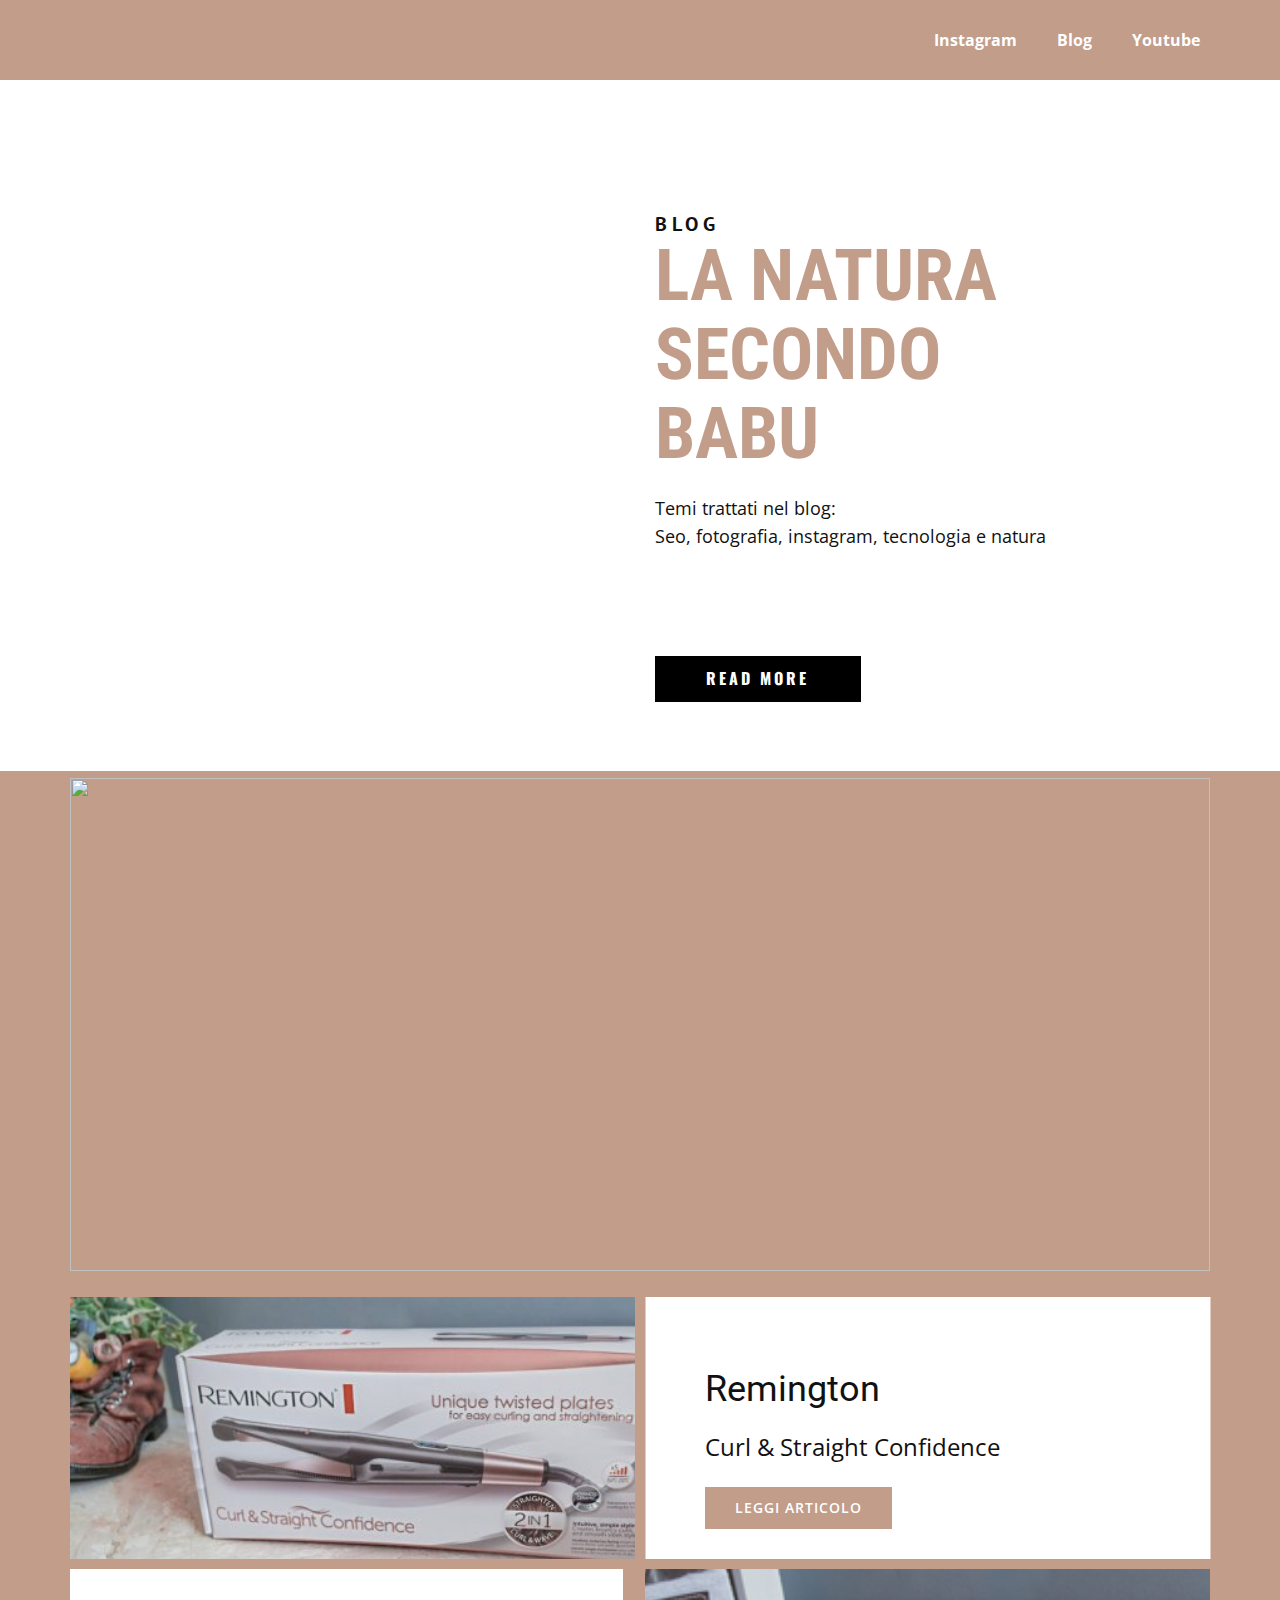
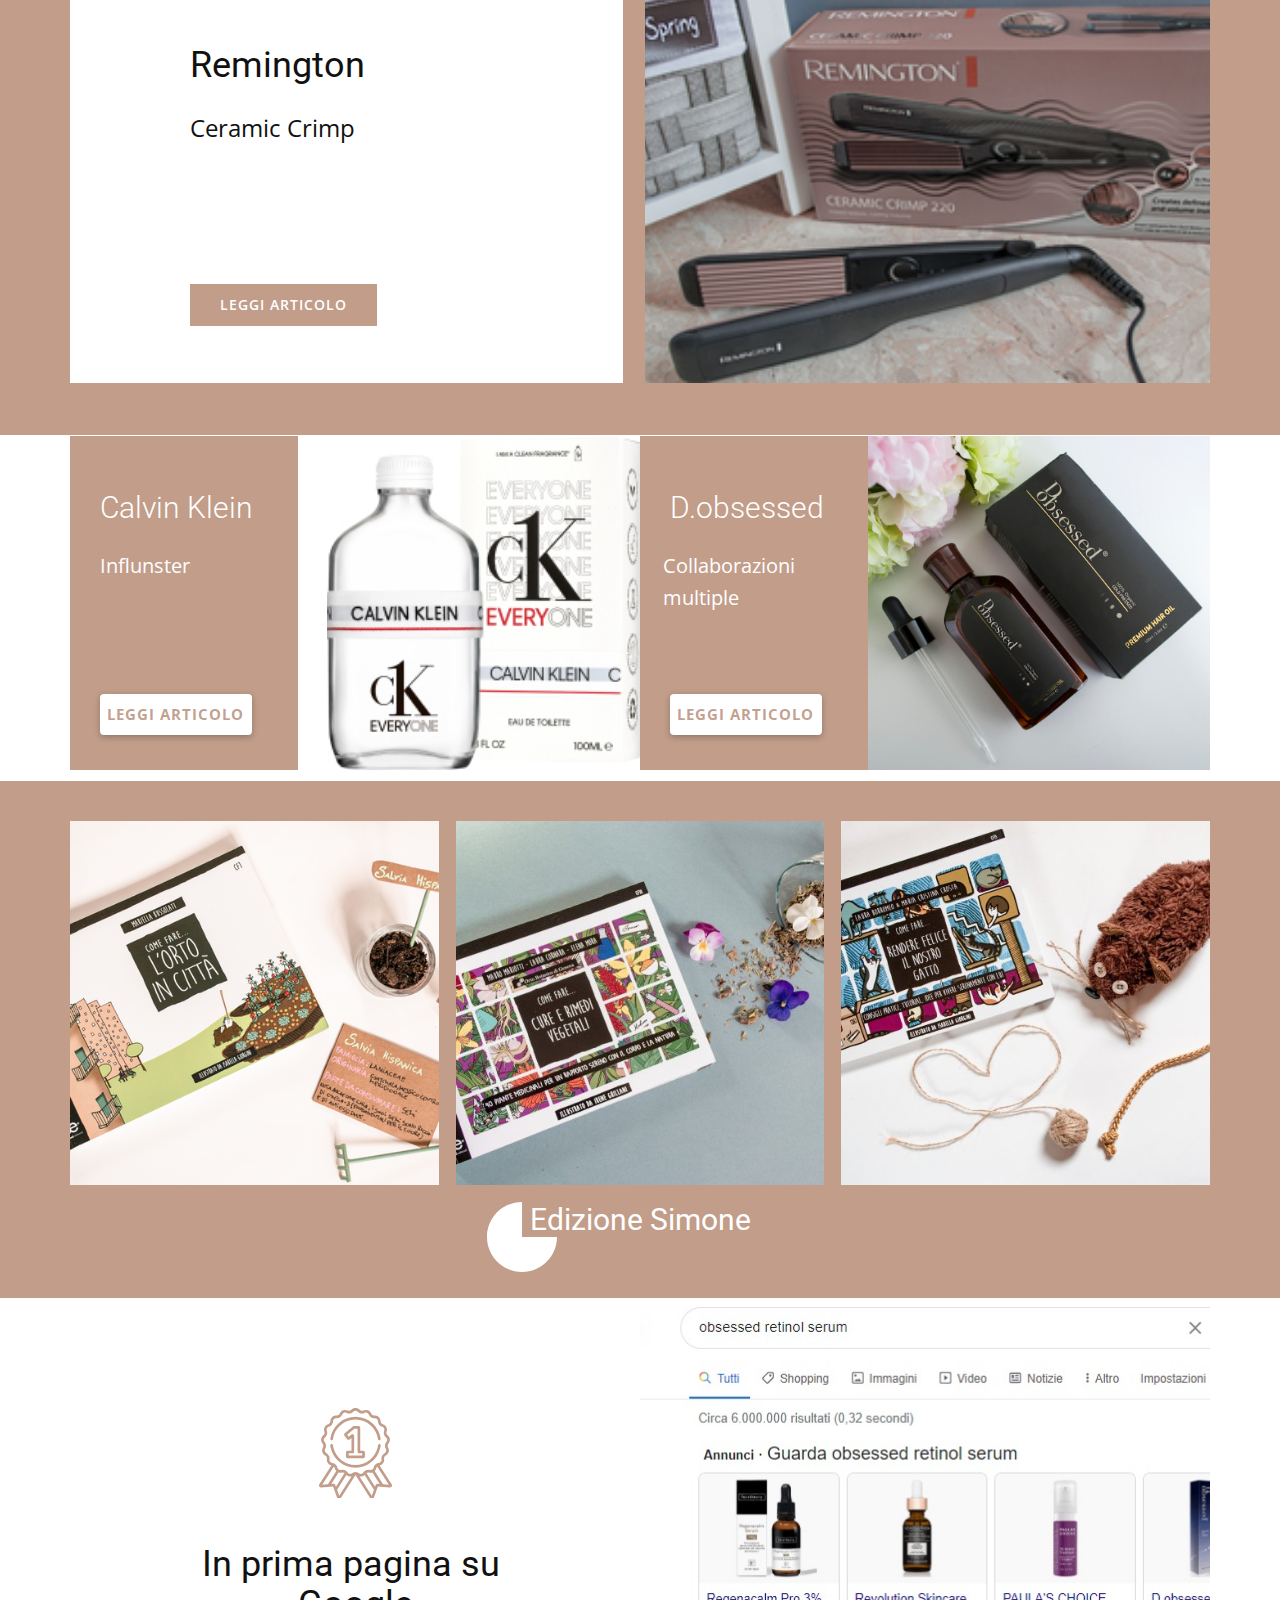
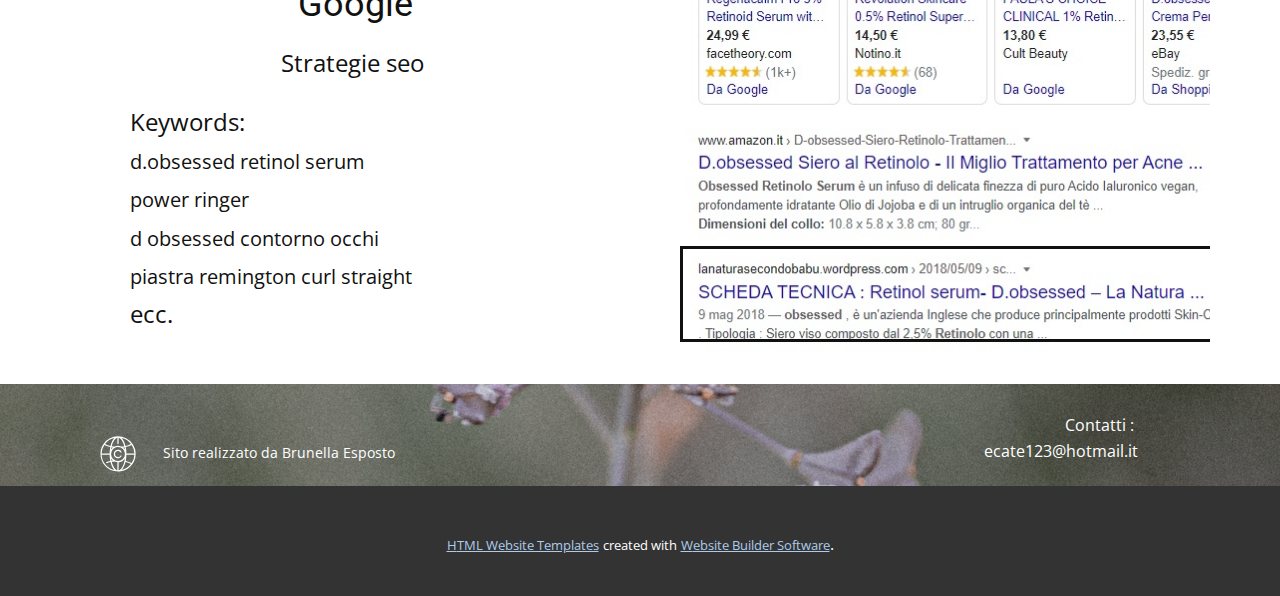
==== commit 3472a6a2: "new" ====
--- a/Blog.html
+++ b/Blog.html
@@ -3,7 +3,7 @@
   <head>
     <meta name="viewport" content="width=device-width, initial-scale=1.0">
     <meta charset="utf-8">
-    <meta name="keywords" content="La NaturasecondoBabu, Remington, Remington">
+    <meta name="keywords" content="La NaturasecondoBabu, Remington, Remington, In prima pagina su&nbsp;Google">
     <meta name="description" content="">
     <meta name="page_type" content="np-template-header-footer-from-plugin">
     <title>Blog</title>
@@ -14,6 +14,7 @@
     <meta name="generator" content="Nicepage 2.30.1, nicepage.com">
     <link id="u-theme-google-font" rel="stylesheet" href="https://fonts.googleapis.com/css?family=Roboto:100,100i,300,300i,400,400i,500,500i,700,700i,900,900i|Open+Sans:300,300i,400,400i,600,600i,700,700i,800,800i">
     <link id="u-page-google-font" rel="stylesheet" href="https://fonts.googleapis.com/css?family=PT+Sans:400,400i,700,700i|Roboto+Condensed:300,300i,400,400i,700,700i|Oswald:200,300,400,500,600,700">
+    
     
     
     
@@ -74,7 +75,9 @@
                 <h5 class="u-custom-font u-font-pt-sans u-text u-text-1">blog</h5>
                 <h1 class="u-custom-font u-font-roboto-condensed u-text u-text-custom-color-2 u-text-2">La Natura<br>secondo<br>Babu
                 </h1>
-                <p class="u-text u-text-default u-text-3">Lorem ipsum dolor sit amet, consectetur adipiscing elit, sed do eiusmod tempor incididunt ut labore et dolore magna aliqua.</p>
+                <p class="u-text u-text-3">Temi trattati nel blog:<br>Seo, fotografia, instagram, tecnologia e natura<br>
+                  <br>
+                </p>
                 <a href="https://lanaturasecondobabu.wordpress.com/" class="u-active-palette-1-base u-black u-btn u-btn-rectangle u-button-style u-custom-font u-font-oswald u-hover-palette-1-base u-radius-0 u-btn-1" target="_blank">read more</a>
               </div>
             </div>
@@ -83,7 +86,7 @@
       </div>
     </section>
     <section class="u-clearfix u-custom-color-2 u-section-2" id="sec-3daa">
-      <div class="u-clearfix u-sheet u-valign-bottom u-sheet-1">
+      <div class="u-clearfix u-sheet u-valign-bottom-xl u-valign-middle-lg u-valign-middle-sm u-sheet-1">
         <img class="u-expand-resize u-expanded-width u-image u-image-1" src="images/Immagine.jpg" data-image-width="951" data-image-height="401">
       </div>
     </section>
@@ -98,8 +101,8 @@
                     <div class="u-container-layout u-valign-middle u-container-layout-1"></div>
                   </div>
                   <div class="u-align-left u-container-style u-layout-cell u-right-cell u-size-30 u-layout-cell-2">
-                    <div class="u-container-layout u-container-layout-2">
-                      <div class="u-absolute-hcenter u-expanded u-shape u-shape-rectangle u-white"></div>
+                    <div class="u-container-layout u-valign-bottom u-container-layout-2">
+                      <div class="u-absolute-hcenter u-expanded u-shape u-shape-rectangle u-white u-shape-1"></div>
                       <h2 class="u-text u-text-body-color u-text-1">Remington</h2>
                       <p class="u-text u-text-body-color u-text-2">Curl &amp; Straight Confidence</p>
                       <a href="https://lanaturasecondobabu.wordpress.com/2019/03/11/curl-straight-confidence-la-piastra-con-design-a-spirale-di-remington/" class="u-btn u-btn-rectangle u-button-style u-custom-color-2 u-btn-1" target="_blank">Leggi articolo</a>
@@ -111,14 +114,14 @@
                 <div class="u-layout-row">
                   <div class="u-align-left u-container-style u-layout-cell u-left-cell u-size-30 u-layout-cell-3">
                     <div class="u-container-layout u-container-layout-3">
-                      <div class="u-shape u-shape-rectangle u-white u-shape-2"></div>
+                      <div class="u-expanded-width-lg u-expanded-width-md u-expanded-width-sm u-expanded-width-xs u-shape u-shape-rectangle u-white u-shape-2"></div>
                       <h2 class="u-text u-text-body-color u-text-3">Remington</h2>
                       <p class="u-text u-text-body-color u-text-4">Ceramic Crimp</p>
                       <a href="https://lanaturasecondobabu.wordpress.com/2019/03/10/ceramic-crimp-di-remington-per-un-effetto-frise-anni-80/" class="u-btn u-btn-rectangle u-button-style u-custom-color-2 u-btn-2" target="_blank">Leggi articolo</a>
                     </div>
                   </div>
                   <div class="u-container-style u-layout-cell u-right-cell u-size-30 u-layout-cell-4" src="">
-                    <div class="u-container-layout u-container-layout-4">
+                    <div class="u-container-layout u-valign-top-lg u-valign-top-md u-valign-top-sm u-valign-top-xs u-container-layout-4">
                       <img class="u-expand-resize u-expanded-width u-image u-image-2" src="images/picsart_03-02-061181898366.png">
                     </div>
                   </div>
@@ -130,7 +133,7 @@
       </div>
     </section>
     <section class="u-align-center u-clearfix u-white u-section-4" id="carousel_4f25">
-      <div class="u-clearfix u-sheet u-valign-top-md u-valign-top-sm u-valign-top-xs u-sheet-1">
+      <div class="u-clearfix u-sheet u-valign-middle-lg u-valign-middle-md u-valign-middle-sm u-sheet-1">
         <div class="u-clearfix u-expanded-width-md u-expanded-width-sm u-expanded-width-xs u-layout-wrap u-layout-wrap-1">
           <div class="u-layout">
             <div class="u-layout-row">
@@ -142,8 +145,8 @@
                 </div>
               </div>
               <div class="u-container-style u-layout-cell u-right-cell u-size-36 u-layout-cell-2">
-                <div class="u-container-layout u-valign-top u-container-layout-2">
-                  <img class="u-expand-resize u-image u-image-1" src="images/everyone-caovin-klein.jpg">
+                <div class="u-container-layout u-valign-middle-xs u-valign-top-lg u-valign-top-md u-valign-top-xl u-container-layout-2">
+                  <img class="u-expand-resize u-expanded-height-sm u-image u-image-1" src="images/everyone-caovin-klein.jpg">
                 </div>
               </div>
             </div>
@@ -207,6 +210,45 @@
         <h6 class="u-text u-text-default u-text-1">Edizione Simone</h6>
       </div>
     </section>
+    <section class="u-clearfix u-section-6" id="sec-f6a8">
+      <div class="u-clearfix u-sheet u-valign-middle-lg u-valign-middle-md u-valign-middle-sm u-sheet-1">
+        <div class="u-clearfix u-expanded-width u-gutter-0 u-layout-wrap u-layout-wrap-1">
+          <div class="u-layout" style="">
+            <div class="u-layout-row" style="">
+              <div class="u-align-center u-container-style u-layout-cell u-left-cell u-size-27-lg u-size-29-md u-size-29-sm u-size-29-xs u-size-30-xl u-size-xs-60 u-white u-layout-cell-1" src="">
+                <div class="u-container-layout u-valign-top-md u-valign-top-sm u-valign-top-xs u-container-layout-1"><span class="u-icon u-icon-circle u-text-custom-color-2 u-icon-1"><svg class="u-svg-link" preserveAspectRatio="xMidYMin slice" viewBox="0 0 512.001 512.001" style=""><use xmlns:xlink="http://www.w3.org/1999/xlink" xlink:href="#svg-889a"></use></svg><svg xmlns="http://www.w3.org/2000/svg" xmlns:xlink="http://www.w3.org/1999/xlink" version="1.1" xml:space="preserve" class="u-svg-content" viewBox="0 0 512.001 512.001" x="0px" y="0px" id="svg-889a" style="enable-background:new 0 0 512.001 512.001;"><g><g><path d="M397.667,173.7c-4.557-34.01-21.31-65.298-47.175-88.102C324.39,62.586,290.833,49.913,256,49.913    c-34.827,0-68.38,12.669-94.479,35.674c-25.863,22.796-42.619,54.077-47.183,88.079c-0.551,4.104,2.33,7.879,6.435,8.43    c4.097,0.558,7.879-2.33,8.43-6.435C137.678,112.523,192.188,64.912,256,64.912c63.827,0,118.339,47.625,126.801,110.78    c0.505,3.767,3.724,6.504,7.424,6.504c0.332,0,0.667-0.022,1.005-0.067C395.335,181.579,398.217,177.805,397.667,173.7z"></path>
+</g>
+</g><g><g><path d="M391.329,202.217c-4.116-0.508-7.855,2.411-8.364,6.521C375.058,272.62,320.475,320.793,256,320.793    c-64.522,0-119.11-48.212-126.976-112.146c-0.506-4.11-4.241-7.034-8.359-6.527c-4.111,0.506-7.033,4.248-6.527,8.359    c8.79,71.44,69.777,125.313,141.863,125.313c72.032,0,133.014-53.829,141.849-125.211    C398.359,206.47,395.439,202.726,391.329,202.217z"></path>
+</g>
+</g><g><g><path d="M299.396,240.148h-16.81V111.509c0-5.329-4.335-9.664-9.664-9.664h-25.288c-2.269,0-4.476,0.803-6.212,2.261    l-45.944,38.556c-4.009,3.365-4.625,9.23-1.402,13.353l15.068,19.284c1.598,2.044,3.994,3.377,6.573,3.657    c2.582,0.28,5.205-0.509,7.204-2.164l10.469-8.668v72.023h-21.223v0.001c-5.329,0-9.664,4.336-9.664,9.664v22.934    c0,5.329,4.335,9.664,9.664,9.664h87.229c5.329,0,9.664-4.336,9.664-9.664v-22.934    C309.06,244.483,304.725,240.148,299.396,240.148z M294.062,267.413h-76.559v-12.265h21.223c5.329,0,9.664-4.335,9.664-9.664    v-88.702c-0.001-3.784-2.127-7.135-5.551-8.745c-3.425-1.611-7.361-1.113-10.277,1.301l-14.979,12.402l-8.517-10.899l40.51-33.996    h18.012v128.639c0,5.329,4.335,9.664,9.664,9.664h16.81V267.413z"></path>
+</g>
+</g><g><g><path d="M459.383,429.1l-67.57-105.693c7.606-1.576,14.464-5.872,19.187-12.126c5.445-7.21,7.617-16.44,5.958-25.321    c-1.404-7.518,2.397-15.151,9.243-18.562c8.087-4.028,14.143-11.323,16.616-20.013c2.472-8.69,1.164-18.081-3.591-25.764    c-4.025-6.503-3.238-14.993,1.913-20.646c6.085-6.678,9.098-15.668,8.264-24.664c-0.834-8.997-5.446-17.28-12.656-22.727    c-6.103-4.61-8.436-12.811-5.674-19.944c3.262-8.426,2.823-17.896-1.204-25.985c-4.027-8.088-11.321-14.145-20.011-16.62    c-7.356-2.095-12.495-8.899-12.496-16.547c-0.002-9.035-3.833-17.708-10.51-23.795s-15.668-9.1-24.663-8.269    c-7.618,0.706-14.865-3.785-17.63-10.916c-3.266-8.425-9.971-15.128-18.396-18.392c-8.425-3.263-17.896-2.827-25.984,1.199    c-6.847,3.407-15.23,1.841-20.383-3.81C273.709,3.829,265.035,0,256,0c-9.035,0-17.708,3.829-23.797,10.504    c-5.153,5.65-13.537,7.218-20.383,3.81c-8.089-4.026-17.559-4.462-25.984-1.199c-8.425,3.264-15.13,9.967-18.396,18.392    c-2.764,7.131-10.023,11.62-17.629,10.916c-8.999-0.832-17.986,2.181-24.663,8.269c-6.677,6.087-10.508,14.76-10.51,23.795    c-0.001,7.648-5.14,14.453-12.496,16.547c-8.69,2.474-15.984,8.532-20.011,16.62c-4.027,8.088-4.466,17.559-1.204,25.985    c2.761,7.132,0.428,15.334-5.674,19.944c-7.209,5.447-11.822,13.73-12.656,22.727c-0.833,8.996,2.179,17.986,8.264,24.664    c5.151,5.653,5.938,14.143,1.913,20.647c-4.755,7.683-6.063,17.074-3.591,25.764c2.473,8.69,8.529,15.985,16.616,20.013    c6.846,3.411,10.647,11.044,9.243,18.562c-1.659,8.882,0.513,18.111,5.958,25.321c4.723,6.253,11.581,10.55,19.187,12.126    L52.617,429.1c-2.487,3.891-2.545,8.761-0.152,12.71c2.393,3.949,6.746,6.149,11.337,5.746l65.948-5.803l22.413,62.293    c1.564,4.345,5.385,7.364,9.974,7.878c0.459,0.051,0.916,0.077,1.37,0.077c4.079,0,7.863-2.049,10.101-5.549L256,377.574    l82.391,128.876c2.238,3.501,6.021,5.549,10.101,5.549c0.454,0,0.912-0.025,1.371-0.077c4.589-0.515,8.41-3.533,9.974-7.879    l22.414-62.293l65.947,5.803c4.601,0.403,8.945-1.797,11.338-5.745C461.928,437.86,461.87,432.99,459.383,429.1z M68.511,432.084    l65.878-103.047c2.344,2.383,4.016,5.439,4.659,8.873c1.211,6.472,4.393,12.375,9,16.946l-46.915,74.357L68.511,432.084z     M145.936,442.436l-2.849-7.919c-1.847-5.133-6.932-8.389-12.369-7.907l-10.808,0.951l40.961-64.921    c5.997,1.919,12.493,2.073,18.643,0.324c5.19-1.476,10.67-0.368,14.865,2.691L145.936,442.436z M164.229,493.277l-11.852-32.941    l52.314-82.915c4.363,3.922,9.757,6.637,15.619,7.733c4.423,0.826,8.933,0.702,13.236-0.302L164.229,493.277z M260.673,361.113    c-0.48-0.106-0.97-0.163-1.462-0.174c-1.068-0.106-2.138-0.178-3.211-0.178c-1.072,0-2.141,0.072-3.209,0.178    c-0.495,0.01-0.986,0.068-1.468,0.174c-5.236,0.76-10.321,2.79-14.728,6.117c-3.909,2.95-8.715,4.078-13.53,3.18    c-4.815-0.9-8.887-3.689-11.467-7.854c-0.546-0.881-1.141-1.719-1.761-2.532c-0.095-0.124-0.191-0.247-0.295-0.365    c-7.979-10.15-21.515-14.709-34.132-11.122c-4.711,1.34-9.6,0.658-13.765-1.921s-6.955-6.651-7.856-11.466    c-1.921-10.265-8.729-18.744-17.8-23.104c-0.464-0.271-0.944-0.487-1.436-0.649c-2.962-1.249-6.132-2.085-9.444-2.392    c-4.877-0.453-9.189-2.855-12.141-6.764c-2.952-3.909-4.083-8.714-3.183-13.53c2.627-14.071-4.486-28.356-17.299-34.739    c-4.384-2.184-7.537-5.982-8.878-10.693c-1.34-4.712-0.659-9.601,1.919-13.766c7.534-12.171,6.061-28.062-3.581-38.643    c-3.3-3.62-4.867-8.301-4.416-13.178c0.452-4.878,2.853-9.19,6.762-12.143c11.421-8.629,15.789-23.978,10.62-37.327    c-1.769-4.568-1.54-9.498,0.644-13.883c2.183-4.385,5.98-7.539,10.692-8.88c13.767-3.921,23.384-16.656,23.387-30.97    c0.001-4.899,1.995-9.413,5.615-12.714c3.62-3.3,8.3-4.871,13.178-4.418c14.259,1.321,27.821-7.083,32.995-20.43    c1.771-4.567,5.262-8.058,9.83-9.827c4.567-1.769,9.499-1.542,13.883,0.641c12.816,6.377,28.502,3.445,38.148-7.131    c3.301-3.619,7.816-5.612,12.715-5.612c4.899,0,9.414,1.993,12.715,5.612c9.645,10.576,25.333,13.508,38.148,7.131    c4.385-2.182,9.315-2.41,13.883-0.641c4.568,1.769,8.059,5.26,9.829,9.827c5.174,13.346,18.734,21.749,32.996,20.43    c4.875-0.453,9.556,1.118,13.177,4.418c3.62,3.301,5.614,7.815,5.615,12.714c0.002,14.314,9.619,27.049,23.387,30.97    c4.711,1.341,8.508,4.495,10.691,8.88c2.184,4.385,2.412,9.315,0.643,13.883c-5.169,13.349-0.801,28.698,10.62,37.327    c3.909,2.953,6.31,7.265,6.762,12.143c0.452,4.878-1.116,9.558-4.416,13.178c-9.642,10.581-11.114,26.471-3.581,38.642    c2.578,4.166,3.259,9.054,1.918,13.766c-1.34,4.712-4.493,8.509-8.878,10.693c-12.812,6.383-19.925,20.669-17.298,34.739    c0.899,4.816-0.231,9.62-3.183,13.53c-2.952,3.909-7.264,6.311-12.142,6.764c-3.315,0.308-6.487,1.145-9.452,2.396    c-0.488,0.161-0.965,0.376-1.425,0.644c-9.072,4.359-15.882,12.839-17.803,23.105c-0.901,4.815-3.691,8.887-7.856,11.466    c-4.165,2.579-9.055,3.26-13.765,1.922c-12.62-3.589-26.158,0.973-34.136,11.127c-0.1,0.114-0.192,0.233-0.284,0.352    c-0.622,0.815-1.219,1.655-1.767,2.539c-2.579,4.165-6.652,6.954-11.467,7.854c-4.813,0.898-9.62-0.229-13.53-3.18    C270.995,363.902,265.911,361.873,260.673,361.113z M347.771,493.277l-69.325-108.439c2.404,0.562,4.869,0.861,7.35,0.861    c1.964,0,3.938-0.18,5.894-0.545c5.862-1.096,11.255-3.81,15.618-7.732l52.315,82.917L347.771,493.277z M381.282,426.61    c-5.442-0.479-10.522,2.773-12.369,7.908l-2.85,7.922l-48.444-76.782c4.196-3.06,9.676-4.169,14.868-2.692    c6.148,1.748,12.644,1.594,18.641-0.324l40.959,64.919L381.282,426.61z M410.864,429.213l-46.913-74.355    c4.608-4.571,7.79-10.475,9.002-16.948c0.643-3.434,2.314-6.49,4.658-8.872l65.878,103.046L410.864,429.213z"></path>
+</g>
+</g></svg>
+                
+                
+              </span>
+                  <h2 class="u-text u-text-1">In prima pagina su&nbsp;<br>Google
+                  </h2>
+                  <p class="u-align-center u-text u-text-2">Strategie seo&nbsp;<br>
+                  </p>
+                  <p class="u-align-left u-text u-text-3">Keywords:<font style="font-size: 1.25rem;">
+                      <br>d.obsessed retinol serum<br>power ringer<br>d obsessed contorno occhi<br>piastra remington curl straight
+                    </font>
+                    <br>ecc.
+                  </p>
+                </div>
+              </div>
+              <div class="u-container-style u-image u-layout-cell u-right-cell u-size-30-xl u-size-31-md u-size-31-sm u-size-31-xs u-size-33-lg u-size-xs-60 u-image-1" src="">
+                <div class="u-container-layout u-container-layout-2" src="">
+                  <div class="u-border-3 u-border-custom-color-4 u-expanded-width-md u-shape u-shape-right u-shape-1"></div>
+                </div>
+              </div>
+            </div>
+          </div>
+        </div>
+      </div>
+    </section>
     
     
     <footer class="u-align-center u-clearfix u-footer u-image u-footer" id="sec-9410" data-image-width="1600" data-image-height="1592"><div class="u-clearfix u-sheet u-sheet-1">
@@ -214,5 +256,16 @@
         </p>
         <p class="u-small-text u-text u-text-body-alt-color u-text-variant u-text-2">Sito realizzato da Brunella Esposto</p><span class="u-icon u-icon-circle u-text-body-alt-color u-icon-1"><svg class="u-svg-link" preserveAspectRatio="xMidYMin slice" viewBox="0 0 128 128" style=""><use xmlns:xlink="http://www.w3.org/1999/xlink" xlink:href="#svg-062d"></use></svg><svg xmlns="http://www.w3.org/2000/svg" xmlns:xlink="http://www.w3.org/1999/xlink" version="1.1" xml:space="preserve" class="u-svg-content" viewBox="0 0 128 128" id="svg-062d"><title></title><path d="M70.747,66.9a1.248,1.248,0,0,0-1.729.364,5.989,5.989,0,1,1-.025-6.572,1.25,1.25,0,1,0,2.082-1.384,8.5,8.5,0,1,0,.037,9.321A1.25,1.25,0,0,0,70.747,66.9Z"></path><path d="M92.753,84.461a35.193,35.193,0,0,0,.011-40.906c-.014-.027-.015-.057-.032-.083a1.158,1.158,0,0,0-.1-.109,35.26,35.26,0,0,0-57.264.012,1.191,1.191,0,0,0-.094.1c-.015.023-.015.051-.029.075A35.291,35.291,0,0,0,92.585,84.7a1.227,1.227,0,0,0,.144-.172C92.741,84.505,92.742,84.482,92.753,84.461ZM31.219,62.75A32.606,32.606,0,0,1,36.7,45.828a43.086,43.086,0,0,0,11.779,4.379A71.142,71.142,0,0,0,47.2,62.75ZM62.75,31.326V42.75a1.25,1.25,0,0,0,2.5,0V31.326c4.781,1,8.971,7.662,11.247,16.954-1.885.345-3.853.61-5.881.8a16.2,16.2,0,0,0-13.231,0c-2.028-.186-4-.451-5.881-.8C53.779,38.988,57.969,32.328,62.75,31.326ZM96.781,62.75H80.8a71.142,71.142,0,0,0-1.272-12.543A43.089,43.089,0,0,0,91.3,45.828,32.606,32.606,0,0,1,96.781,62.75ZM64,77.836A13.836,13.836,0,1,1,77.836,64,13.852,13.852,0,0,1,64,77.836ZM77.767,55.242a16.444,16.444,0,0,0-3.656-4.048q1.489-.207,2.926-.471Q77.472,52.908,77.767,55.242ZM53.889,51.194a16.443,16.443,0,0,0-3.656,4.048q.292-2.33.73-4.519Q52.4,50.988,53.889,51.194ZM53.9,76.812c-.991.138-1.973.29-2.933.468q-.437-2.187-.731-4.523A16.443,16.443,0,0,0,53.9,76.812Zm3.485,2.11a16.2,16.2,0,0,0,5.368,1.35v16.4c-4.78-1-8.969-7.66-11.246-16.95C53.4,79.375,55.366,79.107,57.382,78.922ZM65.25,96.674v-16.4a16.327,16.327,0,0,0,12.517-7.514C76.159,85.558,71.156,95.437,65.25,96.674ZM80.8,65.25H96.781A32.6,32.6,0,0,1,91.3,82.18,43.264,43.264,0,0,0,79.523,77.8,71.131,71.131,0,0,0,80.8,65.25ZM89.81,43.776a40.651,40.651,0,0,1-10.823,3.99c-1.673-6.935-4.4-12.481-7.765-15.768A32.86,32.86,0,0,1,89.81,43.776ZM56.779,32c-3.368,3.287-6.092,8.833-7.765,15.768a40.648,40.648,0,0,1-10.823-3.99A32.859,32.859,0,0,1,56.779,32ZM31.219,65.25H47.2A71.125,71.125,0,0,0,48.476,77.8a49.929,49.929,0,0,0-7.41,2.276A1.25,1.25,0,0,0,42,82.395a47.377,47.377,0,0,1,7.016-2.155c1.673,6.932,4.4,12.477,7.764,15.763A32.865,32.865,0,0,1,31.219,65.25ZM71.221,96c3.366-3.285,6.091-8.829,7.764-15.761a41.232,41.232,0,0,1,10.837,3.968A32.86,32.86,0,0,1,71.221,96Z"></path></svg></span>
       </div></footer>
+    <section class="u-backlink u-clearfix u-grey-80">
+      <a class="u-link" href="https://nicepage.com/html-templates" target="_blank">
+        <span>HTML Website Templates</span>
+      </a>
+      <p class="u-text">
+        <span>created with</span>
+      </p>
+      <a class="u-link" href="https://nicepage.com/" target="_blank">
+        <span>Website Builder Software</span>
+      </a>. 
+    </section>
   </body>
 </html>--- a/Blog.css
+++ b/Blog.css
@@ -77,11 +77,20 @@
   }
 
   .u-section-1 .u-layout-cell-2 {
-    min-height: 570px;
+    min-height: 608px;
   }
 
   .u-section-1 .u-text-2 {
     font-size: 3.75rem;
+  }
+
+  .u-section-1 .u-text-3 {
+    margin-top: 45px;
+    margin-right: 0;
+  }
+
+  .u-section-1 .u-btn-1 {
+    margin-top: 51px;
   }
 }
 
@@ -133,7 +142,6 @@
   }
 
   .u-section-1 .u-layout-cell-2 {
-    min-height: 403px;
     order: 0;
   }
 
@@ -161,10 +169,6 @@
     min-height: 413px;
   }
 
-  .u-section-1 .u-layout-cell-2 {
-    min-height: 100px;
-  }
-
   .u-section-1 .u-container-layout-2 {
     padding-top: 45px;
   }
@@ -186,11 +190,10 @@
 }
 
 @media (max-width: 1199px) {
-  .u-section-2 .u-sheet-1 {
-    min-height: 412px;
-  }
-
   .u-section-2 .u-image-1 {
+    height: 428px;
+    margin-top: 36px;
+    margin-bottom: 36px;
     margin-right: initial;
     margin-left: initial;
   }
@@ -198,19 +201,41 @@
 
 @media (max-width: 991px) {
   .u-section-2 .u-sheet-1 {
-    min-height: 316px;
+    min-height: 359px;
+  }
+
+  .u-section-2 .u-image-1 {
+    height: 306px;
+    margin-top: 34px;
+    margin-bottom: 20px;
+    margin-right: initial;
+    margin-left: initial;
   }
 }
 
 @media (max-width: 767px) {
   .u-section-2 .u-sheet-1 {
-    min-height: 237px;
+    min-height: 294px;
+  }
+
+  .u-section-2 .u-image-1 {
+    height: 227px;
+    margin-bottom: 34px;
+    margin-right: initial;
+    margin-left: initial;
   }
 }
 
 @media (max-width: 575px) {
   .u-section-2 .u-sheet-1 {
-    min-height: 149px;
+    min-height: 192px;
+  }
+
+  .u-section-2 .u-image-1 {
+    height: 143px;
+    margin-bottom: 15px;
+    margin-right: initial;
+    margin-left: initial;
   }
 }.u-section-3 .u-sheet-1 {
   min-height: 764px;
@@ -231,16 +256,20 @@
 }
 
 .u-section-3 .u-layout-cell-2 {
-  min-height: 266px;
+  min-height: 272px;
 }
 
 .u-section-3 .u-container-layout-2 {
   padding: 30px 0;
 }
 
+.u-section-3 .u-shape-1 {
+  margin-right: 0;
+}
+
 .u-section-3 .u-text-1 {
   width: 445px;
-  margin: 44px auto 0;
+  margin: 0 auto;
 }
 
 .u-section-3 .u-text-2 {
@@ -272,11 +301,11 @@
 }
 
 .u-section-3 .u-text-3 {
-  margin: -341px 0 0;
+  margin: -337px -60px 0 60px;
 }
 
 .u-section-3 .u-text-4 {
-  margin: 22px 0 0;
+  margin: 23px -60px 0 60px;
 }
 
 .u-section-3 .u-btn-2 {
@@ -286,7 +315,7 @@
   border-style: none;
   text-transform: uppercase;
   font-weight: 600;
-  margin: 19px auto 0 0;
+  margin: 137px auto 0 60px;
 }
 
 .u-section-3 .u-layout-cell-4 {
@@ -304,12 +333,100 @@
 
 @media (max-width: 1199px) {
   .u-section-3 .u-sheet-1 {
+    min-height: 100vh;
+  }
+
+  .u-section-3 .u-layout-wrap-1 {
+    margin-bottom: 3px;
+    margin-right: initial;
+    margin-left: initial;
+  }
+
+  .u-section-3 .u-image-1 {
+    min-height: 309px;
+  }
+
+  .u-section-3 .u-layout-cell-2 {
+    min-height: 309px;
+  }
+
+  .u-section-3 .u-shape-1 {
+    margin-right: initial;
+  }
+
+  .u-section-3 .u-text-1 {
+    width: auto;
+    margin-top: 45px;
+    margin-right: 0;
+    margin-left: 20px;
+  }
+
+  .u-section-3 .u-text-2 {
+    width: auto;
+    margin-top: 20px;
+    margin-right: -20px;
+    margin-left: 20px;
+  }
+
+  .u-section-3 .u-btn-1 {
+    margin-top: 61px;
+    margin-left: 26px;
+    padding: 10px 20px 10px 19px;
+  }
+
+  .u-section-3 .u-layout-cell-3 {
+    min-height: 411px;
+  }
+
+  .u-section-3 .u-container-layout-3 {
+    padding-left: 0;
+    padding-right: 0;
+  }
+
+  .u-section-3 .u-shape-2 {
+    height: 341px;
+    margin-top: 0;
+    margin-right: initial;
+    margin-left: initial;
+    width: auto;
+  }
+
+  .u-section-3 .u-text-3 {
+    width: auto;
+    margin-top: -303px;
+    margin-right: 94px;
+    margin-left: 26px;
+  }
+
+  .u-section-3 .u-text-4 {
+    width: auto;
+    margin-top: 26px;
+    margin-right: 94px;
+    margin-left: 26px;
+  }
+
+  .u-section-3 .u-btn-2 {
+    margin-top: 84px;
+    margin-left: 26px;
+    padding: 10px 20px 10px 19px;
+  }
+
+  .u-section-3 .u-layout-cell-4 {
+    min-height: 404px;
+    background-position: 50% 50%;
+  }
+
+  .u-section-3 .u-image-2 {
+    height: 341px;
+    margin-top: 0;
+    margin-right: initial;
+    margin-left: initial;
+  }
+}
+
+@media (max-width: 991px) {
+  .u-section-3 .u-sheet-1 {
     min-height: 750px;
-  }
-
-  .u-section-3 .u-layout-wrap-1 {
-    margin-right: initial;
-    margin-left: initial;
   }
 
   .u-section-3 .u-image-1 {
@@ -321,115 +438,137 @@
   }
 
   .u-section-3 .u-text-1 {
-    margin-top: 43px;
-    margin-left: 0;
-    margin-right: 0;
+    margin-top: 0;
+    margin-right: -26px;
+    margin-left: 26px;
   }
 
   .u-section-3 .u-text-2 {
-    margin-top: 20px;
-    margin-left: 0;
-    margin-right: 0;
+    margin-right: -26px;
+    margin-left: 26px;
+  }
+
+  .u-section-3 .u-layout-cell-3 {
+    min-height: 331px;
+  }
+
+  .u-section-3 .u-shape-2 {
+    height: 291px;
+    width: auto;
+    margin-right: initial;
+    margin-left: initial;
+  }
+
+  .u-section-3 .u-text-3 {
+    margin-top: -253px;
+    margin-right: -16px;
+  }
+
+  .u-section-3 .u-text-4 {
+    margin-top: 35px;
+    margin-right: -16px;
+  }
+
+  .u-section-3 .u-btn-2 {
+    margin-top: 61px;
+  }
+
+  .u-section-3 .u-layout-cell-4 {
+    min-height: 331px;
+  }
+
+  .u-section-3 .u-image-2 {
+    height: 291px;
+    margin-bottom: -30px;
+    margin-right: initial;
+    margin-left: initial;
+  }
+}
+
+@media (max-width: 767px) {
+  .u-section-3 .u-sheet-1 {
+    min-height: 1399px;
+  }
+
+  .u-section-3 .u-layout-wrap-1 {
+    margin-bottom: 10px;
+    margin-right: initial;
+    margin-left: initial;
+  }
+
+  .u-section-3 .u-container-layout-1 {
+    padding-left: 10px;
+    padding-right: 10px;
+  }
+
+  .u-section-3 .u-layout-cell-2 {
+    min-height: 100px;
   }
 
   .u-section-3 .u-btn-1 {
     height: 38px;
     width: 99px;
-    margin-left: 0;
-    padding: 7px 0;
-  }
-
-  .u-section-3 .u-layout-cell-3 {
-    min-height: 393px;
-  }
-
-  .u-section-3 .u-shape-2 {
-    width: 345px;
-    margin-left: 0;
-  }
-
-  .u-section-3 .u-btn-2 {
-    margin-top: 225px;
-  }
-
-  .u-section-3 .u-layout-cell-4 {
-    min-height: 315px;
-    background-position: 50% 50%;
-  }
-
-  .u-section-3 .u-image-2 {
-    height: 341px;
-    margin-right: initial;
-    margin-left: initial;
-  }
-}
-
-@media (max-width: 991px) {
-  .u-section-3 .u-layout-cell-2 {
-    min-height: 100px;
-  }
-
-  .u-section-3 .u-text-1 {
-    width: 355px;
   }
 
   .u-section-3 .u-layout-cell-3 {
     min-height: 100px;
   }
 
-  .u-section-3 .u-container-layout-3 {
-    padding-left: 30px;
-    padding-right: 30px;
-  }
-
-  .u-section-3 .u-shape-2 {
-    width: 295px;
-  }
-
   .u-section-3 .u-layout-cell-4 {
     min-height: 100px;
   }
 
   .u-section-3 .u-image-2 {
-    height: 261px;
-    margin-right: initial;
-    margin-left: initial;
-  }
-}
-
-@media (max-width: 767px) {
+    height: 437px;
+    margin-right: initial;
+    margin-left: initial;
+  }
+}
+
+@media (max-width: 575px) {
   .u-section-3 .u-sheet-1 {
-    min-height: 1780px;
-  }
-
-  .u-section-3 .u-container-layout-1 {
-    padding-left: 10px;
-    padding-right: 10px;
-  }
-
-  .u-section-3 .u-container-layout-3 {
-    padding-left: 10px;
-    padding-right: 10px;
+    min-height: 1303px;
+  }
+
+  .u-section-3 .u-layout-wrap-1 {
+    margin-bottom: 60px;
+    margin-right: initial;
+    margin-left: initial;
+  }
+
+  .u-section-3 .u-layout-cell-2 {
+    min-height: 261px;
+  }
+
+  .u-section-3 .u-text-1 {
+    margin-right: 10px;
+  }
+
+  .u-section-3 .u-text-2 {
+    margin-right: 10px;
+  }
+
+  .u-section-3 .u-layout-cell-3 {
+    min-height: 256px;
+  }
+
+  .u-section-3 .u-text-3 {
+    margin-top: -264px;
+    margin-right: 10px;
+  }
+
+  .u-section-3 .u-text-4 {
+    margin-top: 26px;
+    margin-right: 9px;
+    margin-left: 27px;
+  }
+
+  .u-section-3 .u-btn-2 {
+    margin-top: 35px;
   }
 
   .u-section-3 .u-image-2 {
-    height: 392px;
-    margin-right: initial;
-    margin-left: initial;
-  }
-}
-
-@media (max-width: 575px) {
-  .u-section-3 .u-text-1 {
-    width: 340px;
-  }
-
-  .u-section-3 .u-text-3 {
-    margin-top: -295px;
-  }
-
-  .u-section-3 .u-image-2 {
-    height: 247px;
+    height: 275px;
     margin-right: initial;
     margin-left: initial;
   }
@@ -540,15 +679,15 @@
 
 @media (max-width: 1199px) {
   .u-section-4 .u-sheet-1 {
-    min-height: 1090px;
+    min-height: 322px;
   }
 
   .u-section-4 .u-layout-wrap-1 {
-    width: 880px;
+    width: 470px;
   }
 
   .u-section-4 .u-layout-cell-1 {
-    min-height: 275px;
+    min-height: 320px;
   }
 
   .u-section-4 .u-text-2 {
@@ -556,12 +695,18 @@
   }
 
   .u-section-4 .u-btn-1 {
-    margin-top: 30px;
+    margin-top: 48px;
+    margin-left: -12px;
+    margin-right: -12px;
   }
 
   .u-section-4 .u-layout-cell-2 {
-    min-height: 275px;
+    min-height: 320px;
     background-position: 50% 0%;
+  }
+
+  .u-section-4 .u-container-layout-2 {
+    padding-bottom: 19px;
   }
 
   .u-section-4 .u-image-1 {
@@ -570,16 +715,24 @@
   }
 
   .u-section-4 .u-layout-wrap-2 {
-    width: 880px;
+    width: 470px;
+    margin-top: -321px;
+    margin-bottom: 0;
+  }
+
+  .u-section-4 .u-layout-cell-3 {
+    min-height: 319px;
   }
 
   .u-section-4 .u-btn-2 {
-    margin-right: 0;
-    margin-left: auto;
+    margin-top: 17px;
+    margin-left: -12px;
+    margin-right: -12px;
   }
 
   .u-section-4 .u-image-2 {
     background-position: 50% 0%;
+    min-height: 319px;
   }
 }
 
@@ -612,8 +765,8 @@
   }
 
   .u-section-4 .u-layout-wrap-2 {
-    margin-top: 0;
-    margin-bottom: 29px;
+    margin-top: 20px;
+    margin-bottom: 11px;
     margin-right: initial;
     margin-left: initial;
     width: auto;
@@ -639,7 +792,7 @@
   }
 
   .u-section-4 .u-layout-cell-1 {
-    min-height: 208px;
+    min-height: 198px;
   }
 
   .u-section-4 .u-container-layout-1 {
@@ -648,8 +801,22 @@
   }
 
   .u-section-4 .u-btn-1 {
-    margin-top: 19px;
+    margin-top: 4px;
+    margin-right: auto;
     margin-left: 10px;
+  }
+
+  .u-section-4 .u-image-1 {
+    width: 294px;
+    left: auto;
+    right: 34px;
+    margin-top: initial;
+    margin-bottom: initial;
+    height: auto;
+  }
+
+  .u-section-4 .u-layout-cell-3 {
+    min-height: 203px;
   }
 
   .u-section-4 .u-container-layout-3 {
@@ -658,7 +825,7 @@
   }
 
   .u-section-4 .u-btn-2 {
-    margin-top: 157px;
+    margin-top: 8px;
     margin-right: auto;
     margin-left: 10px;
   }
@@ -670,11 +837,18 @@
 
 @media (max-width: 575px) {
   .u-section-4 .u-sheet-1 {
-    min-height: 923px;
+    min-height: 1030px;
+  }
+
+  .u-section-4 .u-layout-wrap-1 {
+    margin-top: 36px;
+    width: auto;
+    margin-right: initial;
+    margin-left: initial;
   }
 
   .u-section-4 .u-layout-cell-1 {
-    min-height: 100px;
+    min-height: 210px;
   }
 
   .u-section-4 .u-container-layout-1 {
@@ -685,13 +859,41 @@
     margin-right: 0;
   }
 
+  .u-section-4 .u-btn-1 {
+    margin-top: 12px;
+  }
+
+  .u-section-4 .u-image-1 {
+    width: 207px;
+    height: 210px;
+    margin-top: 0;
+    margin-right: 36px;
+    margin-bottom: -19px;
+    left: auto;
+    bottom: auto;
+    right: auto;
+    top: auto;
+  }
+
+  .u-section-4 .u-layout-wrap-2 {
+    margin-top: 8px;
+    margin-bottom: 23px;
+    width: auto;
+    margin-right: initial;
+    margin-left: initial;
+  }
+
   .u-section-4 .u-container-layout-3 {
     padding-right: 20px;
   }
 
   .u-section-4 .u-text-4 {
+    margin-left: 0;
     margin-right: 0;
-    margin-left: 0;
+  }
+
+  .u-section-4 .u-btn-2 {
+    margin-top: 12px;
   }
 
   .u-section-4 .u-image-2 {
@@ -755,17 +957,21 @@
   }
 
   .u-section-5 .u-shape-1 {
-    height: 106px;
+    width: 56px;
+    height: 53px;
+    margin-top: 21px;
+    margin-left: 319px;
   }
 
   .u-section-5 .u-text-1 {
-    margin-top: -128px;
+    width: auto;
+    margin-top: -57px;
   }
 }
 
 @media (max-width: 991px) {
   .u-section-5 .u-sheet-1 {
-    min-height: 842px;
+    min-height: 100vh;
   }
 
   .u-section-5 .u-gallery-1 {
@@ -778,6 +984,17 @@
   .u-section-5 .u-gallery-inner-1 {
     grid-template-columns: repeat(2, auto);
   }
+
+  .u-section-5 .u-shape-1 {
+    margin-top: -177px;
+    margin-right: 249px;
+    margin-left: auto;
+  }
+
+  .u-section-5 .u-text-1 {
+    margin-top: -62px;
+    margin-right: 50px;
+  }
 }
 
 @media (max-width: 767px) {
@@ -795,20 +1012,235 @@
   .u-section-5 .u-gallery-inner-1 {
     grid-template-columns: repeat(1, auto);
   }
+
+  .u-section-5 .u-shape-1 {
+    margin-top: 40px;
+    margin-right: auto;
+    margin-left: 149px;
+  }
+
+  .u-section-5 .u-text-1 {
+    margin-right: 130px;
+    margin-bottom: 45px;
+  }
 }
 
 @media (max-width: 575px) {
   .u-section-5 .u-sheet-1 {
-    min-height: 1129px;
+    min-height: 1108px;
   }
 
   .u-section-5 .u-gallery-1 {
     height: 977px;
+    margin-top: 19px;
+    grid-template-columns: auto;
     margin-right: initial;
     margin-left: initial;
   }
 
   .u-section-5 .u-shape-1 {
-    margin-left: 270px;
+    width: 45px;
+    height: 43px;
+    margin-top: 36px;
+    margin-left: 17px;
+  }
+
+  .u-section-5 .u-text-1 {
+    margin: -60px auto 57px 45px;
+  }
+}.u-section-6 {
+  min-height: 66px;
+}
+
+.u-section-6 .u-sheet-1 {
+  min-height: 50vw;
+}
+
+.u-section-6 .u-layout-wrap-1 {
+  pointer-events: auto;
+  margin: 0 auto 21px 0;
+}
+
+.u-section-6 .u-layout-cell-1 {
+  min-height: 655px;
+  pointer-events: auto;
+}
+
+.u-section-6 .u-container-layout-1 {
+  padding: 30px 60px;
+}
+
+.u-section-6 .u-icon-1 {
+  height: 90px;
+  width: 91px;
+  background-image: none;
+  margin: 80px auto 0;
+}
+
+.u-section-6 .u-text-1 {
+  margin: 47px 0 0;
+}
+
+.u-section-6 .u-text-2 {
+  margin: 20px 0 0;
+}
+
+.u-section-6 .u-text-3 {
+  margin: 20px 0 0;
+}
+
+.u-section-6 .u-image-1 {
+  min-height: 655px;
+  pointer-events: auto;
+  background-image: url("images/1pagina.jpg");
+  background-position: 50% 50%;
+}
+
+.u-section-6 .u-container-layout-2 {
+  padding: 30px 0;
+}
+
+.u-section-6 .u-shape-1 {
+  height: 96px;
+  width: 530px;
+  margin: 518px 0 -19px auto;
+}
+
+@media (max-width: 1199px) {
+  .u-section-6 .u-sheet-1 {
+    min-height: 702px;
+  }
+
+  .u-section-6 .u-layout-wrap-1 {
+    margin-bottom: 0;
+    margin-right: initial;
+    margin-left: initial;
+  }
+
+  .u-section-6 .u-layout-cell-1 {
+    min-height: 540px;
+  }
+
+  .u-section-6 .u-icon-1 {
+    height: 91px;
+  }
+
+  .u-section-6 .u-text-3 {
+    width: auto;
+    margin-right: -35px;
+    margin-left: -27px;
+  }
+
+  .u-section-6 .u-image-1 {
+    min-height: 701px;
+  }
+
+  .u-section-6 .u-shape-1 {
+    width: 509px;
+    margin-top: 561px;
+    margin-bottom: -15px;
+  }
+}
+
+@media (max-width: 991px) {
+  .u-section-6 .u-sheet-1 {
+    min-height: 520px;
+  }
+
+  .u-section-6 .u-layout-cell-1 {
+    min-height: 490px;
+  }
+
+  .u-section-6 .u-container-layout-1 {
+    padding-left: 30px;
+    padding-right: 30px;
+    padding-bottom: 0;
+  }
+
+  .u-section-6 .u-icon-1 {
+    height: 36px;
+    width: 36px;
+    margin-top: 0;
+  }
+
+  .u-section-6 .u-text-1 {
+    margin-top: 20px;
+  }
+
+  .u-section-6 .u-text-3 {
+    margin-top: 0;
+    margin-left: 0;
+    margin-right: 0;
+  }
+
+  .u-section-6 .u-image-1 {
+    min-height: 490px;
+  }
+
+  .u-section-6 .u-container-layout-2 {
+    padding-bottom: 0;
+  }
+
+  .u-section-6 .u-shape-1 {
+    height: 77px;
+    margin-top: 383px;
+    margin-bottom: 0;
+    margin-right: initial;
+    margin-left: initial;
+    width: auto;
+  }
+}
+
+@media (max-width: 767px) {
+  .u-section-6 .u-sheet-1 {
+    min-height: 1039px;
+  }
+
+  .u-section-6 .u-layout-cell-1 {
+    min-height: 100px;
+  }
+
+  .u-section-6 .u-container-layout-1 {
+    padding-left: 50px;
+    padding-right: 50px;
+  }
+
+  .u-section-6 .u-image-1 {
+    min-height: 711px;
+  }
+
+  .u-section-6 .u-shape-1 {
+    height: 104px;
+    width: 540px;
+    margin-top: 565px;
+    margin-right: -12px;
+    margin-left: auto;
+  }
+}
+
+@media (max-width: 575px) {
+  .u-section-6 .u-sheet-1 {
+    min-height: 890px;
+  }
+
+  .u-section-6 .u-layout-wrap-1 {
+    margin-bottom: 15px;
+    margin-right: initial;
+    margin-left: initial;
+  }
+
+  .u-section-6 .u-layout-cell-1 {
+    min-height: 457px;
+  }
+
+  .u-section-6 .u-image-1 {
+    min-height: 375px;
+  }
+
+  .u-section-6 .u-shape-1 {
+    height: 58px;
+    width: 310px;
+    margin-top: 280px;
+    margin-right: 0;
   }
 }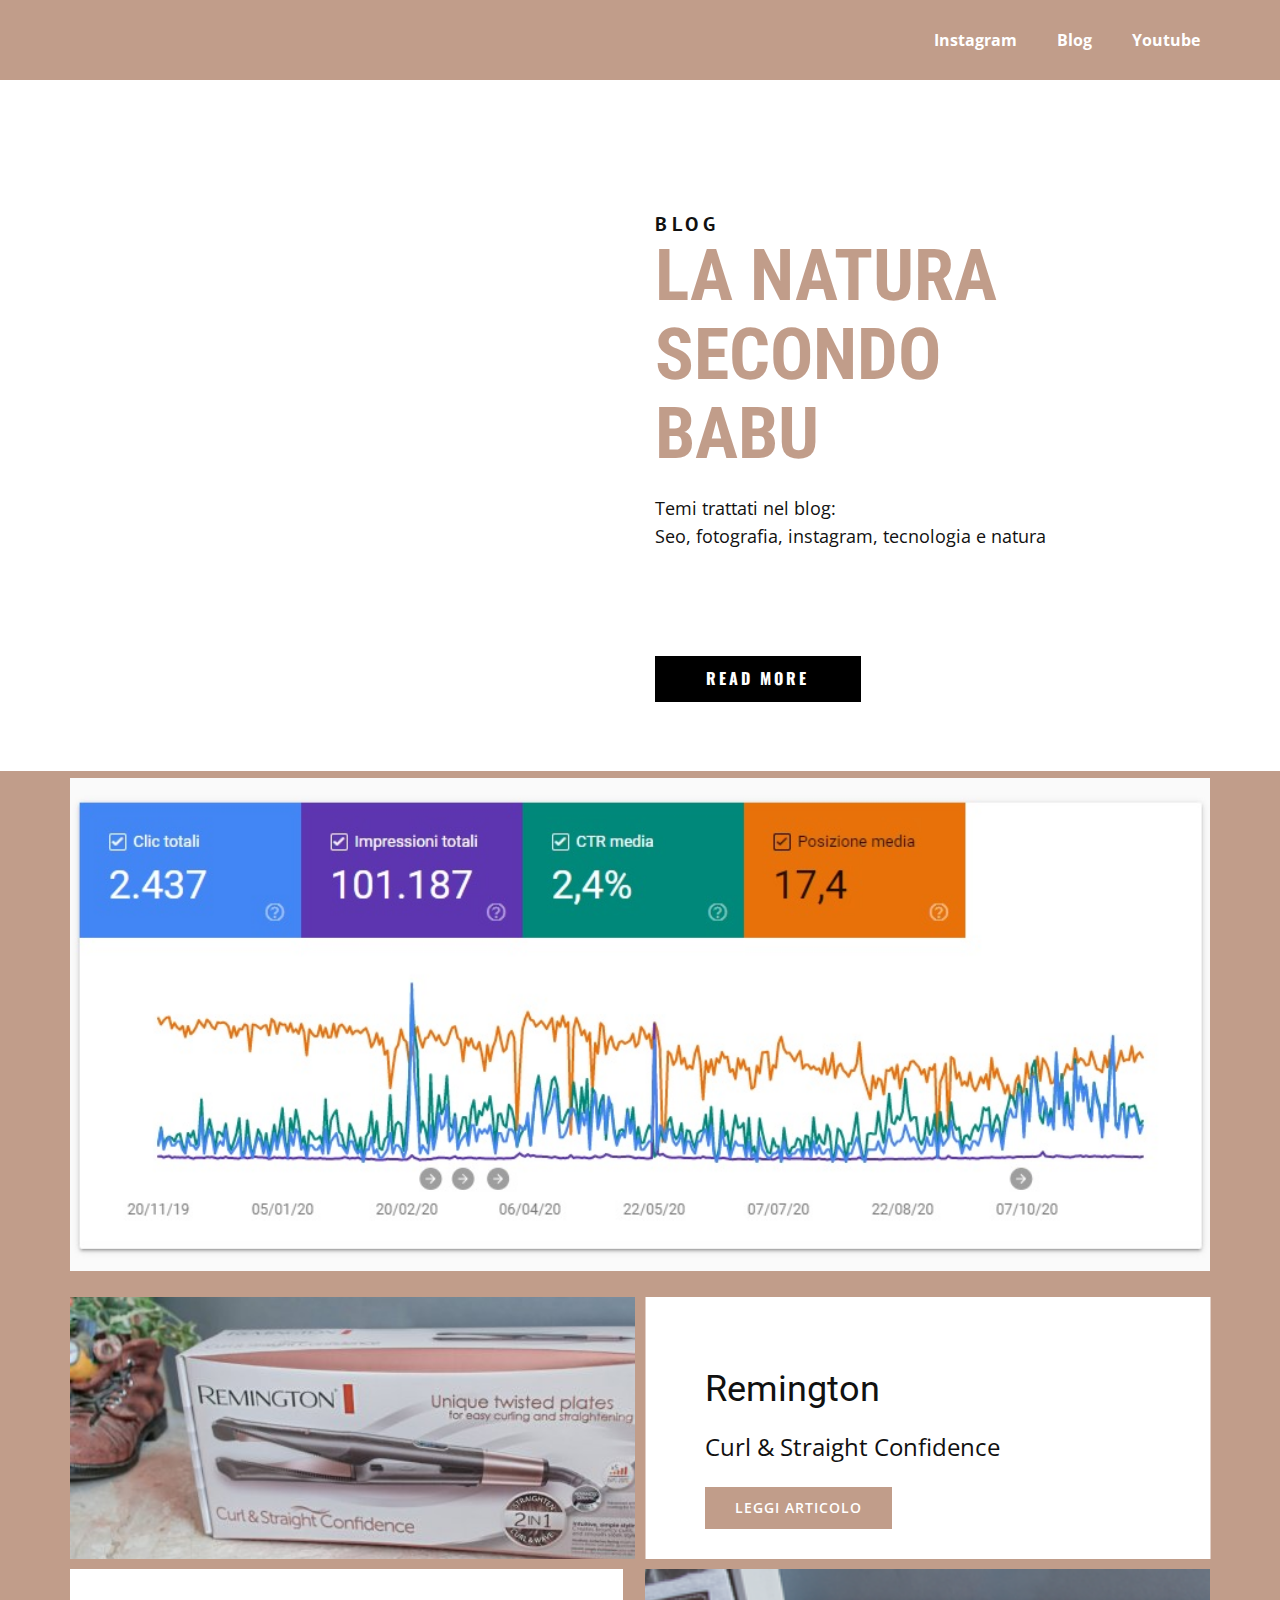
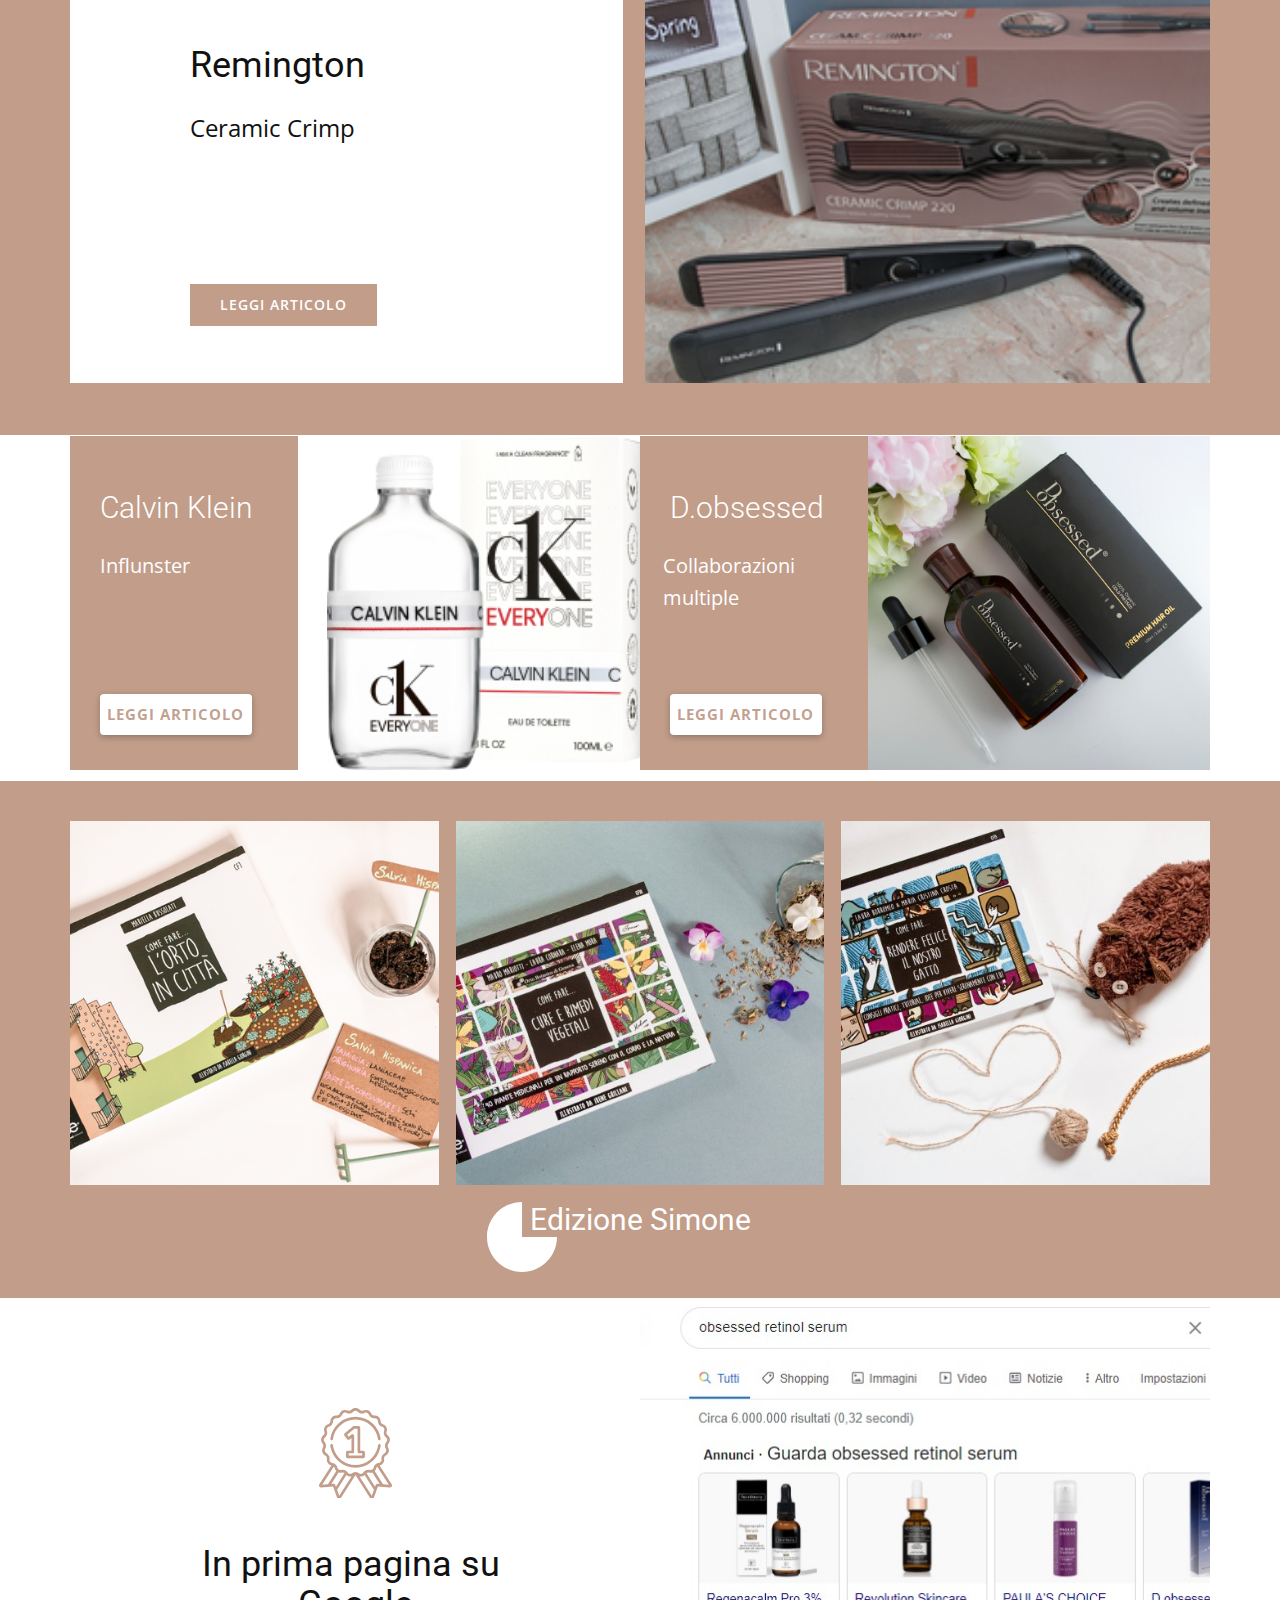
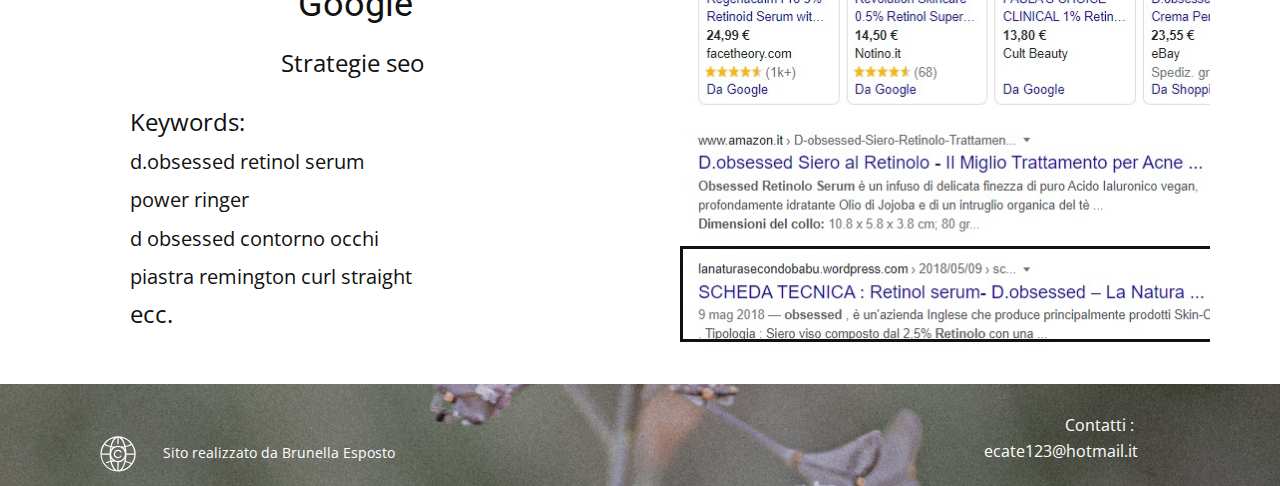
==== commit a29d494b: "new bloc" ====
--- a/Blog.html
+++ b/Blog.html
@@ -256,16 +256,5 @@
         </p>
         <p class="u-small-text u-text u-text-body-alt-color u-text-variant u-text-2">Sito realizzato da Brunella Esposto</p><span class="u-icon u-icon-circle u-text-body-alt-color u-icon-1"><svg class="u-svg-link" preserveAspectRatio="xMidYMin slice" viewBox="0 0 128 128" style=""><use xmlns:xlink="http://www.w3.org/1999/xlink" xlink:href="#svg-062d"></use></svg><svg xmlns="http://www.w3.org/2000/svg" xmlns:xlink="http://www.w3.org/1999/xlink" version="1.1" xml:space="preserve" class="u-svg-content" viewBox="0 0 128 128" id="svg-062d"><title></title><path d="M70.747,66.9a1.248,1.248,0,0,0-1.729.364,5.989,5.989,0,1,1-.025-6.572,1.25,1.25,0,1,0,2.082-1.384,8.5,8.5,0,1,0,.037,9.321A1.25,1.25,0,0,0,70.747,66.9Z"></path><path d="M92.753,84.461a35.193,35.193,0,0,0,.011-40.906c-.014-.027-.015-.057-.032-.083a1.158,1.158,0,0,0-.1-.109,35.26,35.26,0,0,0-57.264.012,1.191,1.191,0,0,0-.094.1c-.015.023-.015.051-.029.075A35.291,35.291,0,0,0,92.585,84.7a1.227,1.227,0,0,0,.144-.172C92.741,84.505,92.742,84.482,92.753,84.461ZM31.219,62.75A32.606,32.606,0,0,1,36.7,45.828a43.086,43.086,0,0,0,11.779,4.379A71.142,71.142,0,0,0,47.2,62.75ZM62.75,31.326V42.75a1.25,1.25,0,0,0,2.5,0V31.326c4.781,1,8.971,7.662,11.247,16.954-1.885.345-3.853.61-5.881.8a16.2,16.2,0,0,0-13.231,0c-2.028-.186-4-.451-5.881-.8C53.779,38.988,57.969,32.328,62.75,31.326ZM96.781,62.75H80.8a71.142,71.142,0,0,0-1.272-12.543A43.089,43.089,0,0,0,91.3,45.828,32.606,32.606,0,0,1,96.781,62.75ZM64,77.836A13.836,13.836,0,1,1,77.836,64,13.852,13.852,0,0,1,64,77.836ZM77.767,55.242a16.444,16.444,0,0,0-3.656-4.048q1.489-.207,2.926-.471Q77.472,52.908,77.767,55.242ZM53.889,51.194a16.443,16.443,0,0,0-3.656,4.048q.292-2.33.73-4.519Q52.4,50.988,53.889,51.194ZM53.9,76.812c-.991.138-1.973.29-2.933.468q-.437-2.187-.731-4.523A16.443,16.443,0,0,0,53.9,76.812Zm3.485,2.11a16.2,16.2,0,0,0,5.368,1.35v16.4c-4.78-1-8.969-7.66-11.246-16.95C53.4,79.375,55.366,79.107,57.382,78.922ZM65.25,96.674v-16.4a16.327,16.327,0,0,0,12.517-7.514C76.159,85.558,71.156,95.437,65.25,96.674ZM80.8,65.25H96.781A32.6,32.6,0,0,1,91.3,82.18,43.264,43.264,0,0,0,79.523,77.8,71.131,71.131,0,0,0,80.8,65.25ZM89.81,43.776a40.651,40.651,0,0,1-10.823,3.99c-1.673-6.935-4.4-12.481-7.765-15.768A32.86,32.86,0,0,1,89.81,43.776ZM56.779,32c-3.368,3.287-6.092,8.833-7.765,15.768a40.648,40.648,0,0,1-10.823-3.99A32.859,32.859,0,0,1,56.779,32ZM31.219,65.25H47.2A71.125,71.125,0,0,0,48.476,77.8a49.929,49.929,0,0,0-7.41,2.276A1.25,1.25,0,0,0,42,82.395a47.377,47.377,0,0,1,7.016-2.155c1.673,6.932,4.4,12.477,7.764,15.763A32.865,32.865,0,0,1,31.219,65.25ZM71.221,96c3.366-3.285,6.091-8.829,7.764-15.761a41.232,41.232,0,0,1,10.837,3.968A32.86,32.86,0,0,1,71.221,96Z"></path></svg></span>
       </div></footer>
-    <section class="u-backlink u-clearfix u-grey-80">
-      <a class="u-link" href="https://nicepage.com/html-templates" target="_blank">
-        <span>HTML Website Templates</span>
-      </a>
-      <p class="u-text">
-        <span>created with</span>
-      </p>
-      <a class="u-link" href="https://nicepage.com/" target="_blank">
-        <span>Website Builder Software</span>
-      </a>. 
-    </section>
   </body>
 </html>